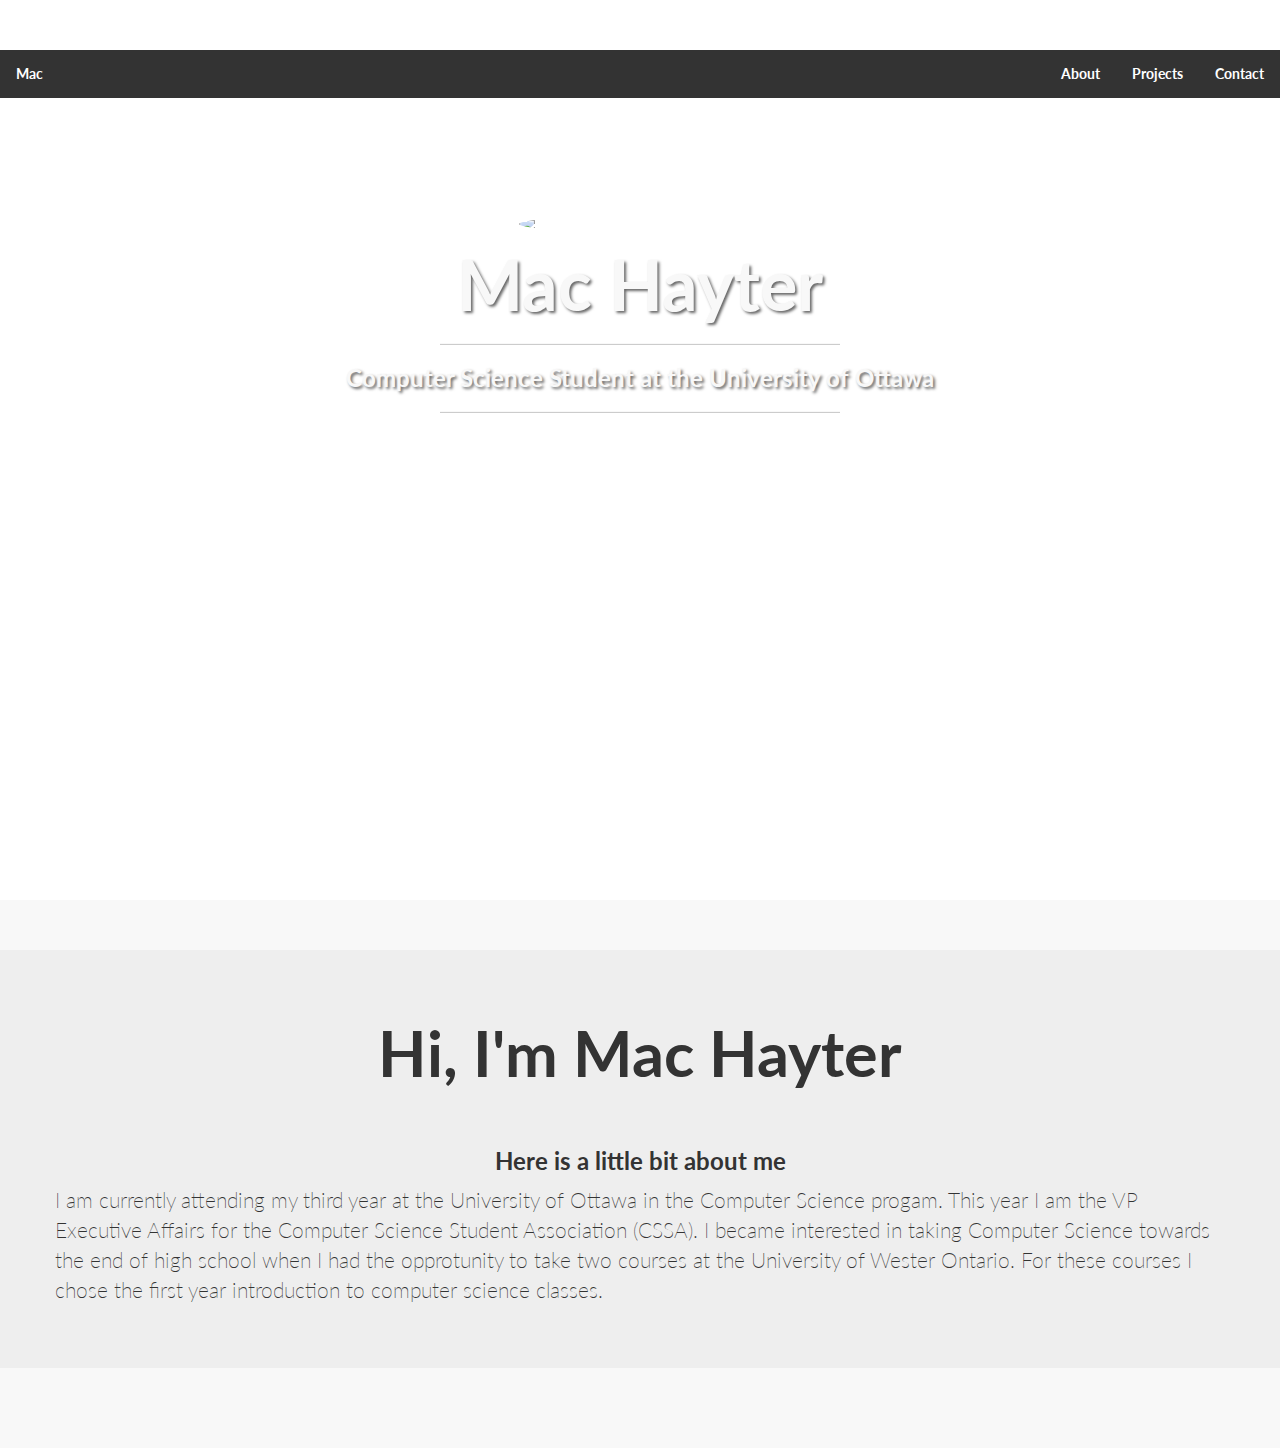
==== index.html @ 63063d5e "Add files via upload" ====
<!DOCTYPE html>
<html>
  <head>
    <meta charset="utf-8">
    <meta name="viewport" content="width=device-width, initial-scale=1, shrink-to-fit=no">
    <title>Mac Hayter</title>
    <!-- Bootstrap core CSS -->
    <!-- Latest compiled and minified CSS -->
    <link rel="stylesheet" href="https://maxcdn.bootstrapcdn.com/bootstrap/3.3.7/css/bootstrap.min.css" integrity="sha384-BVYiiSIFeK1dGmJRAkycuHAHRg32OmUcww7on3RYdg4Va+PmSTsz/K68vbdEjh4u" crossorigin="anonymous">
    <!-- Custom fonts for this template -->
<link rel="stylesheet" href="css/font-awesome.min.css">
    <link href="https://fonts.googleapis.com/css?family=Lato:300,400,700,300italic,400italic,700italic" rel="stylesheet" type="text/css">
    <!-- Custom styles for this template -->
    <link href="css/styles.css" rel="stylesheet">
  </head>
  <body>
    <!-- Navigation -->

      <!-- Landing -->

      <header class="intro-header landing-bg">
        <nav class="topnav fixed-top">
          <li class="right"><a href="#contact">Contact</a></li>
          <li class="right"><a href="#projects">Projects</a></li>
          <li class="right"><a href="#about">About</a></li>
          <li><namelogo href="#contact">Mac</namelogo></li>
        </nav>
        <div class="container">
          <img class="intro-image" src="https://media.licdn.com/mpr/mpr/shrinknp_400_400/AAEAAQAAAAAAAAzwAAAAJDQ0YmIzMDVjLTUzOWItNGZiZC05MTNmLTA4OWI3Yzc2MmM3Mw.jpg">

          <div class="intro-message">

            <h1>Mac Hayter</h1>
            <hr class="intro-divider">
            <h3>Computer Science Student at the University of Ottawa</h3>
            <hr class="intro-divider">
          </div>
        </div>
      </header>

      <!-- About -->
      <section class="content-section-a">

        <div class="row vertical-align">


          <div class="jumbotron projects">

            <div class="container">

              <row>
                <h1 class="header-text" align="center"> Hi, I'm Mac Hayter </h1>
                <hr class="sectionLine">
              </row>


              <div class="row vertical-align">
                <div class="col-5 projectImg offset-1">
                  <a class="img rounded center-block" href="drone.html">
                  </a>
                </div>

                <div class="col-5 projectImg">
                  <h3 align="center"> Here is a little bit about me </h3>
                  <p> I am currently attending my third year at the University of Ottawa in the Computer Science progam. This year I am the VP Executive Affairs for the Computer Science Student Association (CSSA). I became interested in taking Computer Science towards the end of high school when I had the opprotunity to take two courses at the University of Wester Ontario. For these courses I chose the first year introduction to computer science classes. </p>
                </div>

              </div>






              </div>

            </div>

          </div>

      </div>
      </section>


  </body>
</html>
---- css/styles.css ----
/*!
 * Start Bootstrap - Landing Page (http://startbootstrap.com/template-overviews/landing-page)
 * Copyright 2013-2017 Start Bootstrap
 * Licensed under MIT (https://github.com/BlackrockDigital/startbootstrap-landing-page/blob/master/LICENSE)
 */

body, html, header {
  width: 100%;
  height: 100%;
  margin: 0;
}

body, h1, h2, h3, h4, h5, h6 {
  font-family: "Lato", "Helvetica Neue", Helvetica, Arial, sans-serif;
  font-weight: 700;
}

.landing-bg{
  background: url(https://scontent.fybz2-2.fna.fbcdn.net/v/t31.0-8/17015692_1400656109986192_6831322804365413260_o.jpg?oh=3efccde87845ef1793ee433452b8ef4a&oe=59ECAED7) no-repeat center center;
  background-size: cover;
}
.intro-image{
  display: block;
  width: 250px;
  height: auto;
  border-radius: 100%;
  margin: auto;
  margin-top: 10%;
  margin-bottom: 10px;
  background-color: white;
  padding: 4px;
}
.intro-header {
  padding-top: 50px;
  padding-bottom: 50px;
  text-align: center;
  color: #f8f8f8;
}

.intro-message {
  position: relative;
}

.intro-message>h1 {
  margin: 0;
  text-shadow: 2px 2px 3px rgba(0, 0, 0, 0.6);
  font-size: 5em;
}

.intro-divider {
  width: 400px;
  border-top: 1px solid #f8f8f8;
  border-bottom: 1px solid rgba(0, 0, 0, 0.2);
}

.intro-message>h3 {
  text-shadow: 2px 2px 3px rgba(0, 0, 0, 0.6);
}

.intro-social-buttons i {
  font-size: 80%;
}

@media(max-width:767px) {
  .intro-message {
    padding-bottom: 15%;
  }
  .intro-message>h1 {
    font-size: 3em;
  }
  ul.intro-social-buttons>li {
    display: block;
    margin-bottom: 20px;
    padding: 0;
  }
  ul.intro-social-buttons>li:last-child {
    margin-bottom: 0;
  }
  .intro-divider {
    width: 100%;
  }
}

.network-name {
  text-transform: uppercase;
  font-size: 14px;
  font-weight: 400;
  letter-spacing: 2px;
}

.content-section-a {
  padding: 50px 0;
  background-color: #f8f8f8;
}

.content-section-b {
  padding: 50px 0;
  border-top: 1px solid #e7e7e7;
  border-bottom: 1px solid #e7e7e7;
}

.section-heading {
  margin-bottom: 30px;

}

.section-heading-spacer {
  float: left;
  width: 200px;
  border-top: 3px solid #e7e7e7;
}

.banner {
  padding: 100px 0;
  color: #f8f8f8;
  background: url(../img/banner-bg.jpg) no-repeat center center;
  background-size: cover;
}

.banner h2 {
  margin: 0;
  text-shadow: 2px 2px 3px rgba(0, 0, 0, 0.6);
  font-size: 3em;
}

.banner ul {
  margin-bottom: 0;
}

.banner-social-buttons {
  float: right;
  margin-top: 0;
}

@media(max-width:1199px) {
  ul.banner-social-buttons {
    float: left;
    margin-top: 15px;
  }
}

@media(max-width:767px) {
  .banner h2 {
    margin: 0;
    text-shadow: 2px 2px 3px rgba(0, 0, 0, 0.6);
    font-size: 3em;
  }
  ul.banner-social-buttons>li {
    display: block;
    margin-bottom: 20px;
    padding: 0;
  }
  ul.banner-social-buttons>li:last-child {
    margin-bottom: 0;
  }
}

footer {
  padding: 50px 0;
  background-color: #f8f8f8;
}
.topnav {
    list-style-type: none;
    margin: 0;
    padding: 0;
    overflow: hidden;
  //  background-color: transparent;
    background-color: #333;

}

.topnav li {float: left;}

.topnav li namelogo{
    display: block;
    color: white;
    text-align: center;
    padding: 14px 16px;
    text-decoration: none;
}

.topnav li a {
    display: block;
    color: white;
    text-align: center;
    padding: 14px 16px;
    text-decoration: none;
}

.topnav li a:hover:not(.active) {background-color: #111;}

.topnav li a.active {background-color: #4CAF50;}

.topnav li.right {float: right;}

@media screen and (max-width: 600px){
  .topnav li.right,
  .topnav li {float: none;}
}
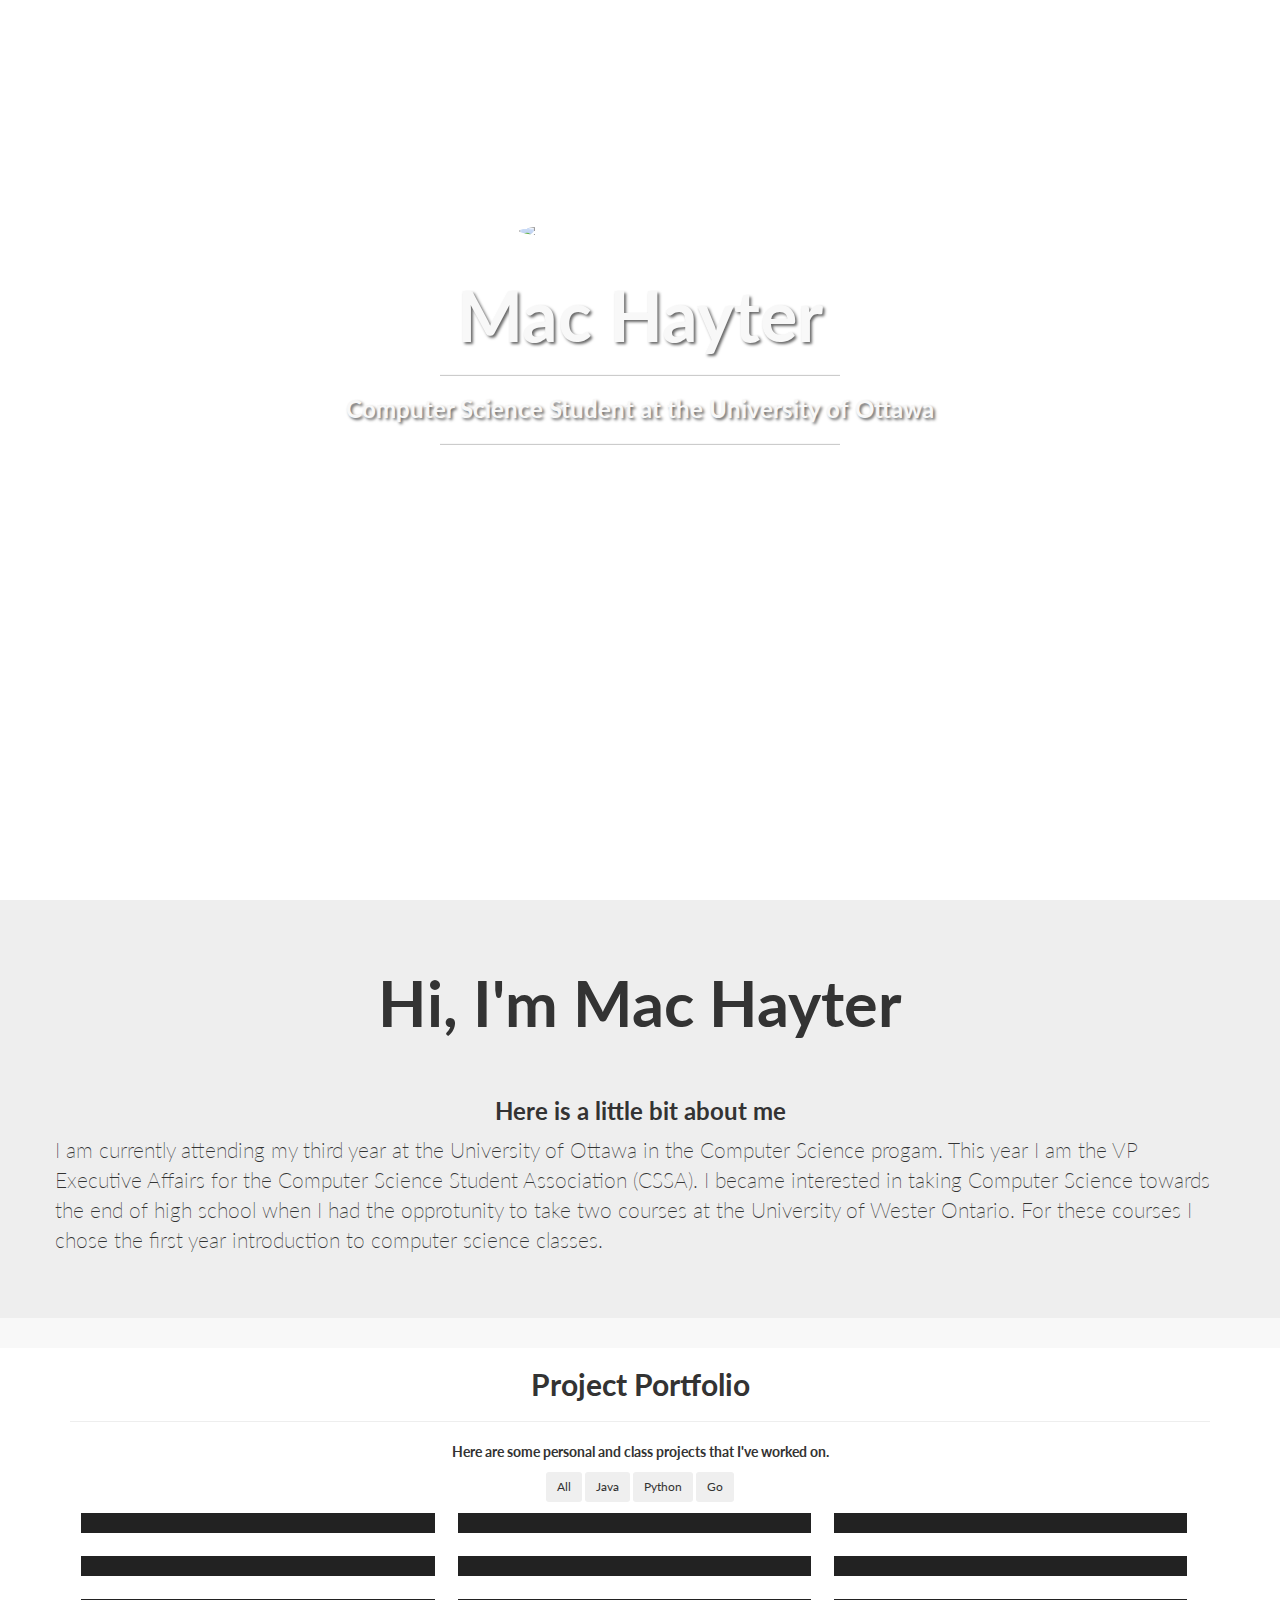
==== commit 6ad75403: "Project Sectoin Added" ====
--- a/index.html
+++ b/index.html
@@ -66,12 +66,6 @@
                 </div>
 
               </div>
-
-
-
-
-
-
               </div>
 
             </div>
@@ -81,6 +75,142 @@
       </div>
       </section>
 
+      <!-- Portfolio Section -->
+ <section class="page-section">
+     <div class="container text-center wow fadeIn">
+         <h2>Project Portfolio</h2>
+         <hr class="colored">
+         <p>Here are some personal and class projects that I've worked on.</p>
+         
+         <div class="controls mt-3">
+             <button type="button" class="control btn btn-secondary btn-sm mx-2 mb-4" data-filter="all">All</button>
+             <button type="button" class="control btn btn-secondary btn-sm mx-2 mb-4" data-filter=".identity">Java</button>
+             <button type="button" class="control btn btn-secondary btn-sm mx-2 mb-4" data-filter=".graphic">Python</button>
+             <button type="button" class="control btn btn-secondary btn-sm mx-2 mb-4" data-filter=".web">Go</button>
+         </div>
+         <div class="portfolio-grid clearfix" id="portfolioList">
+             <!-- Grid Item 1 -->
+             <div class="mix identity" href="img/agency/portfolio/grid/grid-1.jpg" title="Client Name">
+                 <div class="portfolio-wrapper">
+                     <img src="https://encrypted-tbn0.gstatic.com/images?q=tbn:ANd9GcQutjzWsbWACK0o5lXwH0r4MZqjYezM1L_h5tEMfLKCiI1SjzOpWhl7ercX1g" alt="">
+                     <div class="caption">
+                         <div class="caption-text">
+                           <a class="text-title">Project Name</a>
+                           <span class="text-category">Quick txt</span>
+                         </div>
+                         <div class="caption-bg"></div>
+                     </div>
+                 </div>
+             </div>
+             <!-- Grid Item 2 -->
+             <div class="mix web" href="img/agency/portfolio/grid/grid-2.jpg" title="Client Name">
+                 <div class="portfolio-wrapper">
+                     <img src="https://encrypted-tbn0.gstatic.com/images?q=tbn:ANd9GcQutjzWsbWACK0o5lXwH0r4MZqjYezM1L_h5tEMfLKCiI1SjzOpWhl7ercX1g" alt="">
+                     <div class="caption">
+                         <div class="caption-text">
+                           <a class="text-title">Project Name</a>
+                           <span class="text-category">Quick txt</span>
+                         </div>
+                         <div class="caption-bg"></div>
+                     </div>
+                 </div>
+             </div>
+             <!-- Grid Item 3 -->
+             <div class="mix web" href="img/agency/portfolio/grid/grid-3.jpg" title="Client Name">
+                 <div class="portfolio-wrapper">
+                     <img src="https://encrypted-tbn0.gstatic.com/images?q=tbn:ANd9GcQutjzWsbWACK0o5lXwH0r4MZqjYezM1L_h5tEMfLKCiI1SjzOpWhl7ercX1g" alt="">
+                     <div class="caption">
+                         <div class="caption-text">
+                           <a class="text-title">Project Name</a>
+                           <span class="text-category">Quick txt</span>
+                         </div>
+                         <div class="caption-bg"></div>
+                     </div>
+                 </div>
+             </div>
+             <!-- Grid Item 4 -->
+             <div class="mix identity" href="img/agency/portfolio/grid/grid-4.jpg" title="Client Name">
+                 <div class="portfolio-wrapper">
+                   <img src="https://encrypted-tbn0.gstatic.com/images?q=tbn:ANd9GcQutjzWsbWACK0o5lXwH0r4MZqjYezM1L_h5tEMfLKCiI1SjzOpWhl7ercX1g" alt="">
+                     <div class="caption">
+                         <div class="caption-text">
+                           <a class="text-title">Project Name</a>
+                           <span class="text-category">Quick txt</span>
+                         </div>
+                         <div class="caption-bg"></div>
+                     </div>
+                 </div>
+             </div>
+             <!-- Grid Item 5 -->
+             <div class="mix web" href="img/agency/portfolio/grid/grid-5.jpg" title="Client Name">
+                 <div class="portfolio-wrapper">
+                   <img src="https://encrypted-tbn0.gstatic.com/images?q=tbn:ANd9GcQutjzWsbWACK0o5lXwH0r4MZqjYezM1L_h5tEMfLKCiI1SjzOpWhl7ercX1g" alt="">
+                     <div class="caption">
+                         <div class="caption-text">
+                           <a class="text-title">Project Name</a>
+                           <span class="text-category">Quick txt</span>
+                         </div>
+                         <div class="caption-bg"></div>
+                     </div>
+                 </div>
+             </div>
+             <!-- Grid Item 6 -->
+             <div class="mix graphic" href="img/agency/portfolio/grid/grid-6.jpg" title="Client Name">
+                 <div class="portfolio-wrapper">
+                   <img src="https://encrypted-tbn0.gstatic.com/images?q=tbn:ANd9GcQutjzWsbWACK0o5lXwH0r4MZqjYezM1L_h5tEMfLKCiI1SjzOpWhl7ercX1g" alt="">
+                     <div class="caption">
+                         <div class="caption-text">
+                           <a class="text-title">Project Name</a>
+                           <span class="text-category">Quick txt</span>
+                         </div>
+                         <div class="caption-bg"></div>
+                     </div>
+                 </div>
+             </div>
+             <!-- Grid Item 7 -->
+             <div class="mix graphic" href="img/agency/portfolio/grid/grid-7.jpg" title="Client Name">
+                 <div class="portfolio-wrapper">
+                   <img src="https://encrypted-tbn0.gstatic.com/images?q=tbn:ANd9GcQutjzWsbWACK0o5lXwH0r4MZqjYezM1L_h5tEMfLKCiI1SjzOpWhl7ercX1g" alt="">
+                     <div class="caption">
+                         <div class="caption-text">
+                           <a class="text-title">Project Name</a>
+                           <span class="text-category">Quick txt</span>
+                         </div>
+                         <div class="caption-bg"></div>
+                     </div>
+                 </div>
+             </div>
+             <!-- Grid Item 8 -->
+             <div class="mix web" href="img/agency/portfolio/grid/grid-8.jpg" title="Client Name">
+                 <div class="portfolio-wrapper">
+                   <img src="https://encrypted-tbn0.gstatic.com/images?q=tbn:ANd9GcQutjzWsbWACK0o5lXwH0r4MZqjYezM1L_h5tEMfLKCiI1SjzOpWhl7ercX1g" alt="">
+                     <div class="caption">
+                         <div class="caption-text">
+                           <a class="text-title">Project Name</a>
+                           <span class="text-category">Quick txt</span>
+                         </div>
+                         <div class="caption-bg"></div>
+                     </div>
+                 </div>
+             </div>
+             <!-- Grid Item 9 -->
+             <div class="mix identity" href="img/agency/portfolio/grid/grid-9.jpg" title="Client Name">
+                 <div class="portfolio-wrapper">
+                   <img src="https://encrypted-tbn0.gstatic.com/images?q=tbn:ANd9GcQutjzWsbWACK0o5lXwH0r4MZqjYezM1L_h5tEMfLKCiI1SjzOpWhl7ercX1g" alt="">
+                     <div class="caption">
+                         <div class="caption-text">
+                             <a class="text-title">Project Name</a>
+                             <span class="text-category">Quick txt</span>
+                         </div>
+                         <div class="caption-bg"></div>
+                     </div>
+                 </div>
+             </div>
+         </div>
+     </div>
+ </section>
+
+
 
   </body>
 </html>
--- a/css/styles.css
+++ b/css/styles.css
@@ -25,14 +25,12 @@
   height: auto;
   border-radius: 100%;
   margin: auto;
-  margin-top: 10%;
-  margin-bottom: 10px;
+  margin-top: 15%;
+  margin-bottom: 3%;
   background-color: white;
   padding: 4px;
 }
 .intro-header {
-  padding-top: 50px;
-  padding-bottom: 50px;
   text-align: center;
   color: #f8f8f8;
 }
@@ -89,7 +87,6 @@
 }
 
 .content-section-a {
-  padding: 50px 0;
   background-color: #f8f8f8;
 }
 
@@ -164,8 +161,8 @@
     margin: 0;
     padding: 0;
     overflow: hidden;
-  //  background-color: transparent;
-    background-color: #333;
+    background-color: transparent;
+    /*position: fixed;*/
 
 }
 
@@ -197,3 +194,57 @@
   .topnav li.right,
   .topnav li {float: none;}
 }
+
+.portfolio-grid .mix {
+  float: left;
+  overflow: hidden;
+  width: 48%;
+  margin: 1%; }
+  .portfolio-grid .mix .portfolio-wrapper {
+    position: relative !important;
+    overflow: hidden;
+    cursor: pointer;
+    background: #222; }
+    .portfolio-grid .mix .portfolio-wrapper img {
+      position: relative;
+      max-width: 100%;
+      -webkit-filter: grayscale(0);
+      filter: grayscale(0);
+      -webkit-transition: all .5s;
+      -moz-transition: all .5s;
+      transition: all .5s; }
+      .portfolio-grid .mix .portfolio-wrapper img:hover {
+        -webkit-filter: grayscale(1);
+        filter: grayscale(1); }
+    .portfolio-grid .mix .portfolio-wrapper .caption {
+      position: absolute;
+      bottom: -75px;
+      width: 100%;
+      height: 75px;
+      -webkit-transition: all .5s;
+      -moz-transition: all .5s;
+      transition: all .5s; }
+      .portfolio-grid .mix .portfolio-wrapper .caption .caption-bg {
+        position: absolute;
+        top: 0;
+        left: 0;
+        width: 100%;
+        height: 100%;
+        background: #41C4AB; }
+      .portfolio-grid .mix .portfolio-wrapper .caption .caption-text {
+        position: relative;
+        z-index: 500;
+        padding: 15px 8px;
+        color: white; }
+        .portfolio-grid .mix .portfolio-wrapper .caption .caption-text a.text-title {
+          color: white; }
+        .portfolio-grid .mix .portfolio-wrapper .caption .caption-text .text-category {
+          font-size: 12px;
+          display: block; }
+  .portfolio-grid .mix:hover .portfolio-wrapper .caption {
+    bottom: 0; }
+
+@media (min-width: 768px) {
+  .portfolio-grid .mix {
+    width: 31%;
+    margin: 1%; } }
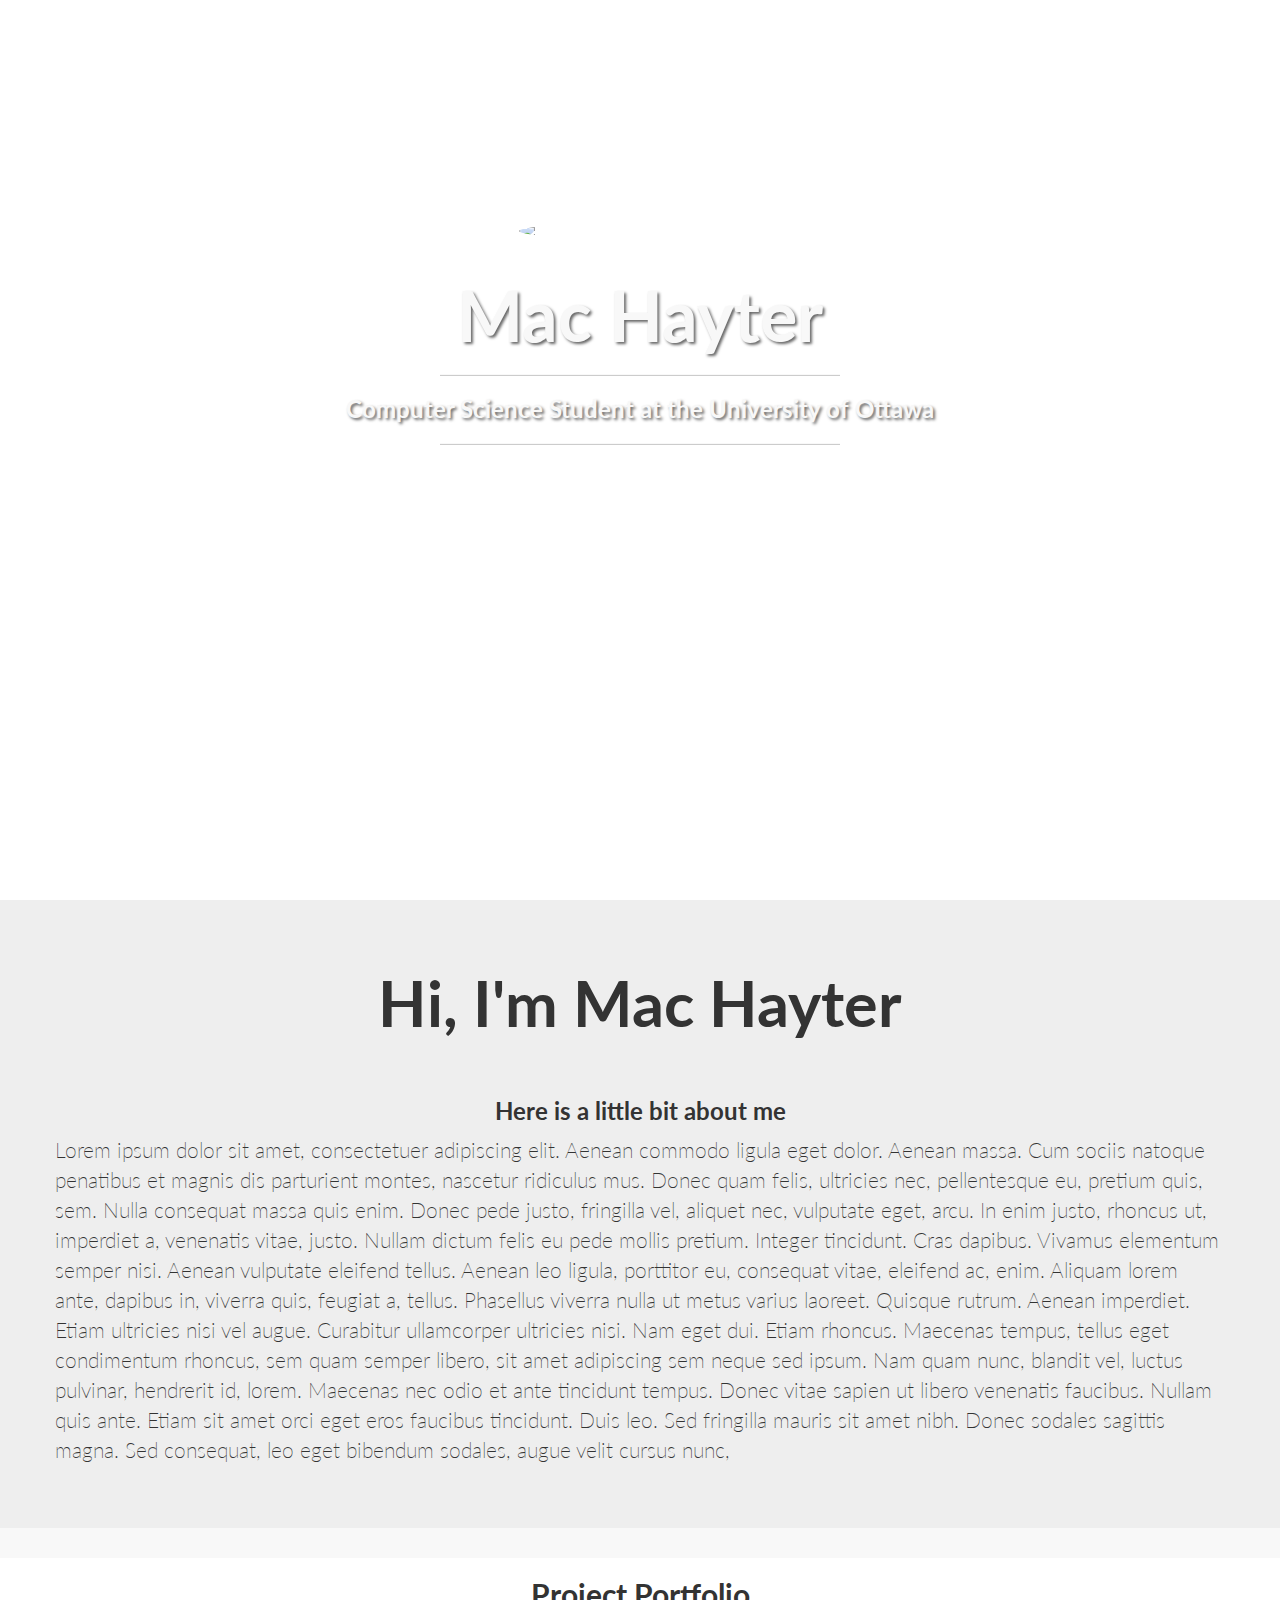
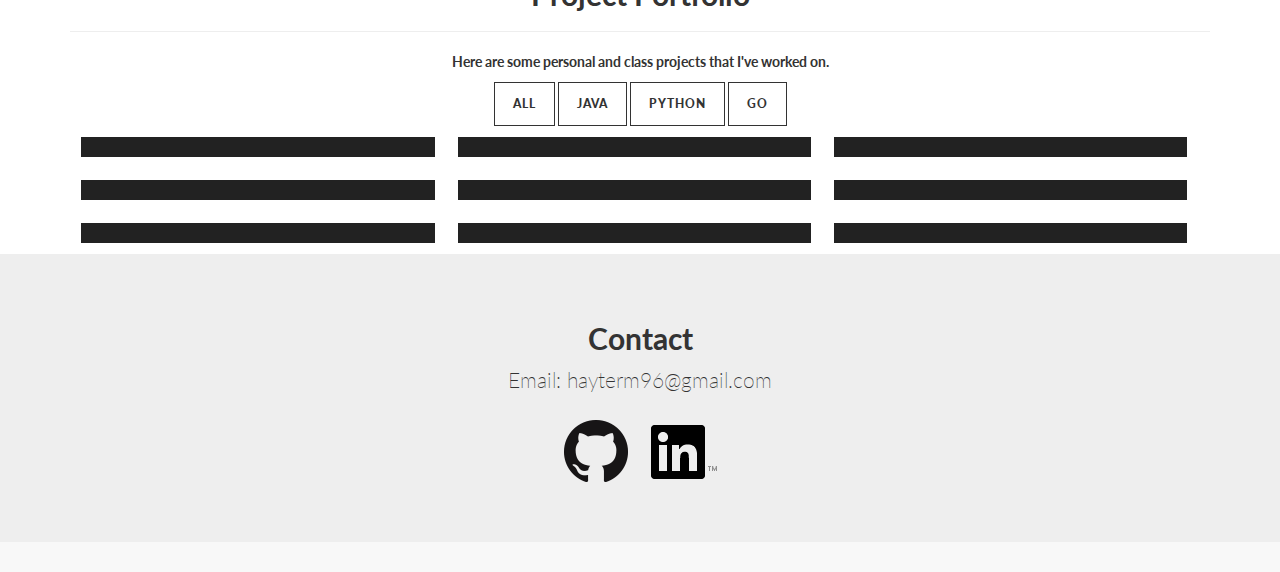
==== commit fb154323: "Add files via upload" ====
--- a/index.html
+++ b/index.html
@@ -40,38 +40,27 @@
 
       <!-- About -->
       <section class="content-section-a">
-
         <div class="row vertical-align">
-
-
           <div class="jumbotron projects">
-
             <div class="container">
-
               <row>
                 <h1 class="header-text" align="center"> Hi, I'm Mac Hayter </h1>
                 <hr class="sectionLine">
               </row>
-
-
               <div class="row vertical-align">
                 <div class="col-5 projectImg offset-1">
                   <a class="img rounded center-block" href="drone.html">
                   </a>
                 </div>
-
                 <div class="col-5 projectImg">
                   <h3 align="center"> Here is a little bit about me </h3>
-                  <p> I am currently attending my third year at the University of Ottawa in the Computer Science progam. This year I am the VP Executive Affairs for the Computer Science Student Association (CSSA). I became interested in taking Computer Science towards the end of high school when I had the opprotunity to take two courses at the University of Wester Ontario. For these courses I chose the first year introduction to computer science classes. </p>
+                  <p>Lorem ipsum dolor sit amet, consectetuer adipiscing elit. Aenean commodo ligula eget dolor. Aenean massa. Cum sociis natoque penatibus et magnis dis parturient montes, nascetur ridiculus mus. Donec quam felis, ultricies nec, pellentesque eu, pretium quis, sem. Nulla consequat massa quis enim. Donec pede justo, fringilla vel, aliquet nec, vulputate eget, arcu. In enim justo, rhoncus ut, imperdiet a, venenatis vitae, justo. Nullam dictum felis eu pede mollis pretium. Integer tincidunt. Cras dapibus. Vivamus elementum semper nisi. Aenean vulputate eleifend tellus. Aenean leo ligula, porttitor eu, consequat vitae, eleifend ac, enim. Aliquam lorem ante, dapibus in, viverra quis, feugiat a, tellus. Phasellus viverra nulla ut metus varius laoreet. Quisque rutrum. Aenean imperdiet. Etiam ultricies nisi vel augue. Curabitur ullamcorper ultricies nisi. Nam eget dui. Etiam rhoncus. Maecenas tempus, tellus eget condimentum rhoncus, sem quam semper libero, sit amet adipiscing sem neque sed ipsum. Nam quam nunc, blandit vel, luctus pulvinar, hendrerit id, lorem. Maecenas nec odio et ante tincidunt tempus. Donec vitae sapien ut libero venenatis faucibus. Nullam quis ante. Etiam sit amet orci eget eros faucibus tincidunt. Duis leo. Sed fringilla mauris sit amet nibh. Donec sodales sagittis magna. Sed consequat, leo eget bibendum sodales, augue velit cursus nunc, 
+                   </p>
                 </div>
-
               </div>
               </div>
-
             </div>
-
           </div>
-
       </div>
       </section>
 
@@ -81,7 +70,7 @@
          <h2>Project Portfolio</h2>
          <hr class="colored">
          <p>Here are some personal and class projects that I've worked on.</p>
-         
+
          <div class="controls mt-3">
              <button type="button" class="control btn btn-secondary btn-sm mx-2 mb-4" data-filter="all">All</button>
              <button type="button" class="control btn btn-secondary btn-sm mx-2 mb-4" data-filter=".identity">Java</button>
@@ -90,7 +79,7 @@
          </div>
          <div class="portfolio-grid clearfix" id="portfolioList">
              <!-- Grid Item 1 -->
-             <div class="mix identity" href="img/agency/portfolio/grid/grid-1.jpg" title="Client Name">
+             <div class="mix identity" href="img/agency/portfolio/grid/grid-1.jpg" title="Project Name">
                  <div class="portfolio-wrapper">
                      <img src="https://encrypted-tbn0.gstatic.com/images?q=tbn:ANd9GcQutjzWsbWACK0o5lXwH0r4MZqjYezM1L_h5tEMfLKCiI1SjzOpWhl7ercX1g" alt="">
                      <div class="caption">
@@ -103,7 +92,7 @@
                  </div>
              </div>
              <!-- Grid Item 2 -->
-             <div class="mix web" href="img/agency/portfolio/grid/grid-2.jpg" title="Client Name">
+             <div class="mix web" href="img/agency/portfolio/grid/grid-2.jpg" title="Project Name">
                  <div class="portfolio-wrapper">
                      <img src="https://encrypted-tbn0.gstatic.com/images?q=tbn:ANd9GcQutjzWsbWACK0o5lXwH0r4MZqjYezM1L_h5tEMfLKCiI1SjzOpWhl7ercX1g" alt="">
                      <div class="caption">
@@ -116,7 +105,7 @@
                  </div>
              </div>
              <!-- Grid Item 3 -->
-             <div class="mix web" href="img/agency/portfolio/grid/grid-3.jpg" title="Client Name">
+             <div class="mix web" href="img/agency/portfolio/grid/grid-3.jpg" title="Project Name">
                  <div class="portfolio-wrapper">
                      <img src="https://encrypted-tbn0.gstatic.com/images?q=tbn:ANd9GcQutjzWsbWACK0o5lXwH0r4MZqjYezM1L_h5tEMfLKCiI1SjzOpWhl7ercX1g" alt="">
                      <div class="caption">
@@ -129,7 +118,7 @@
                  </div>
              </div>
              <!-- Grid Item 4 -->
-             <div class="mix identity" href="img/agency/portfolio/grid/grid-4.jpg" title="Client Name">
+             <div class="mix identity" href="img/agency/portfolio/grid/grid-4.jpg" title="Project Name">
                  <div class="portfolio-wrapper">
                    <img src="https://encrypted-tbn0.gstatic.com/images?q=tbn:ANd9GcQutjzWsbWACK0o5lXwH0r4MZqjYezM1L_h5tEMfLKCiI1SjzOpWhl7ercX1g" alt="">
                      <div class="caption">
@@ -142,7 +131,7 @@
                  </div>
              </div>
              <!-- Grid Item 5 -->
-             <div class="mix web" href="img/agency/portfolio/grid/grid-5.jpg" title="Client Name">
+             <div class="mix web" href="img/agency/portfolio/grid/grid-5.jpg" title="Project Name">
                  <div class="portfolio-wrapper">
                    <img src="https://encrypted-tbn0.gstatic.com/images?q=tbn:ANd9GcQutjzWsbWACK0o5lXwH0r4MZqjYezM1L_h5tEMfLKCiI1SjzOpWhl7ercX1g" alt="">
                      <div class="caption">
@@ -155,7 +144,7 @@
                  </div>
              </div>
              <!-- Grid Item 6 -->
-             <div class="mix graphic" href="img/agency/portfolio/grid/grid-6.jpg" title="Client Name">
+             <div class="mix graphic" href="img/agency/portfolio/grid/grid-6.jpg" title="Project Name">
                  <div class="portfolio-wrapper">
                    <img src="https://encrypted-tbn0.gstatic.com/images?q=tbn:ANd9GcQutjzWsbWACK0o5lXwH0r4MZqjYezM1L_h5tEMfLKCiI1SjzOpWhl7ercX1g" alt="">
                      <div class="caption">
@@ -168,7 +157,7 @@
                  </div>
              </div>
              <!-- Grid Item 7 -->
-             <div class="mix graphic" href="img/agency/portfolio/grid/grid-7.jpg" title="Client Name">
+             <div class="mix graphic" href="img/agency/portfolio/grid/grid-7.jpg" title="Project Name">
                  <div class="portfolio-wrapper">
                    <img src="https://encrypted-tbn0.gstatic.com/images?q=tbn:ANd9GcQutjzWsbWACK0o5lXwH0r4MZqjYezM1L_h5tEMfLKCiI1SjzOpWhl7ercX1g" alt="">
                      <div class="caption">
@@ -181,7 +170,7 @@
                  </div>
              </div>
              <!-- Grid Item 8 -->
-             <div class="mix web" href="img/agency/portfolio/grid/grid-8.jpg" title="Client Name">
+             <div class="mix web" href="img/agency/portfolio/grid/grid-8.jpg" title="Project Name">
                  <div class="portfolio-wrapper">
                    <img src="https://encrypted-tbn0.gstatic.com/images?q=tbn:ANd9GcQutjzWsbWACK0o5lXwH0r4MZqjYezM1L_h5tEMfLKCiI1SjzOpWhl7ercX1g" alt="">
                      <div class="caption">
@@ -194,7 +183,7 @@
                  </div>
              </div>
              <!-- Grid Item 9 -->
-             <div class="mix identity" href="img/agency/portfolio/grid/grid-9.jpg" title="Client Name">
+             <div class="mix identity" href="img/agency/portfolio/grid/grid-9.jpg" title="Project Name">
                  <div class="portfolio-wrapper">
                    <img src="https://encrypted-tbn0.gstatic.com/images?q=tbn:ANd9GcQutjzWsbWACK0o5lXwH0r4MZqjYezM1L_h5tEMfLKCiI1SjzOpWhl7ercX1g" alt="">
                      <div class="caption">
@@ -211,6 +200,27 @@
  </section>
 
 
+       <!-- Contact -->
+       <section class="content-section-a">
+         <div class="row vertical-align">
+           <div class="jumbotron projects">
+             <div class="container">
+               <row>
+                 <h2 class="header-text" align="center"> Contact </h2>
+               </row>
+               <p class="header-text" align="center"> Email: hayterm96@gmail.com </p>
+               <div class="row vertical-align">
+                 <div  align="center">
+                   <img class="social-logo" src="images\GitHub-Mark\PNG\GitHub-Mark-64px.png" alt="github">
+                   <img class="social-logo" src="images\LinkedIn [in] for Screen\Black\In-Black-54px-TM.png" alt="linkedin">
+                 </div>
+                </div>
+               </div>
+              </div>
+             </div>
+           </div>
+       </div>
+       </section>
 
   </body>
 </html>
--- a/css/styles.css
+++ b/css/styles.css
@@ -248,3 +248,49 @@
   .portfolio-grid .mix {
     width: 31%;
     margin: 1%; } }
+
+    .btn {
+      font-weight: 900;
+      padding: 12px 18px;
+      letter-spacing: 1px;
+      text-transform: uppercase;
+      border-radius: 0; }
+
+    .btn-primary {
+      border: 1px solid white;
+      background-color: transparent; }
+      .btn-primary:hover, .btn-primary:focus {
+        color: #333;
+        border-color: white;
+        background-color: white; }
+
+    .btn-secondary {
+      border: 1px solid #333;
+      background-color: transparent; }
+      .btn-secondary:hover, .btn-secondary:focus {
+        color: white;
+        border-color: #333;
+        background-color: #333; }
+
+    button:hover {
+      cursor: pointer; }
+
+    .btn-full-width {
+      font-size: 26px;
+      font-weight: 200;
+      padding: 50px 0;
+      letter-spacing: normal;
+      text-transform: none;
+      color: white;
+      border: 0;
+      border-radius: 0;
+      background-color: #333; }
+      .btn-full-width:hover {
+        color: white;
+        background-color: #333; }
+      .btn-full-width:focus {
+        color: white; }
+
+.social-logo {
+  padding: 10px;
+}
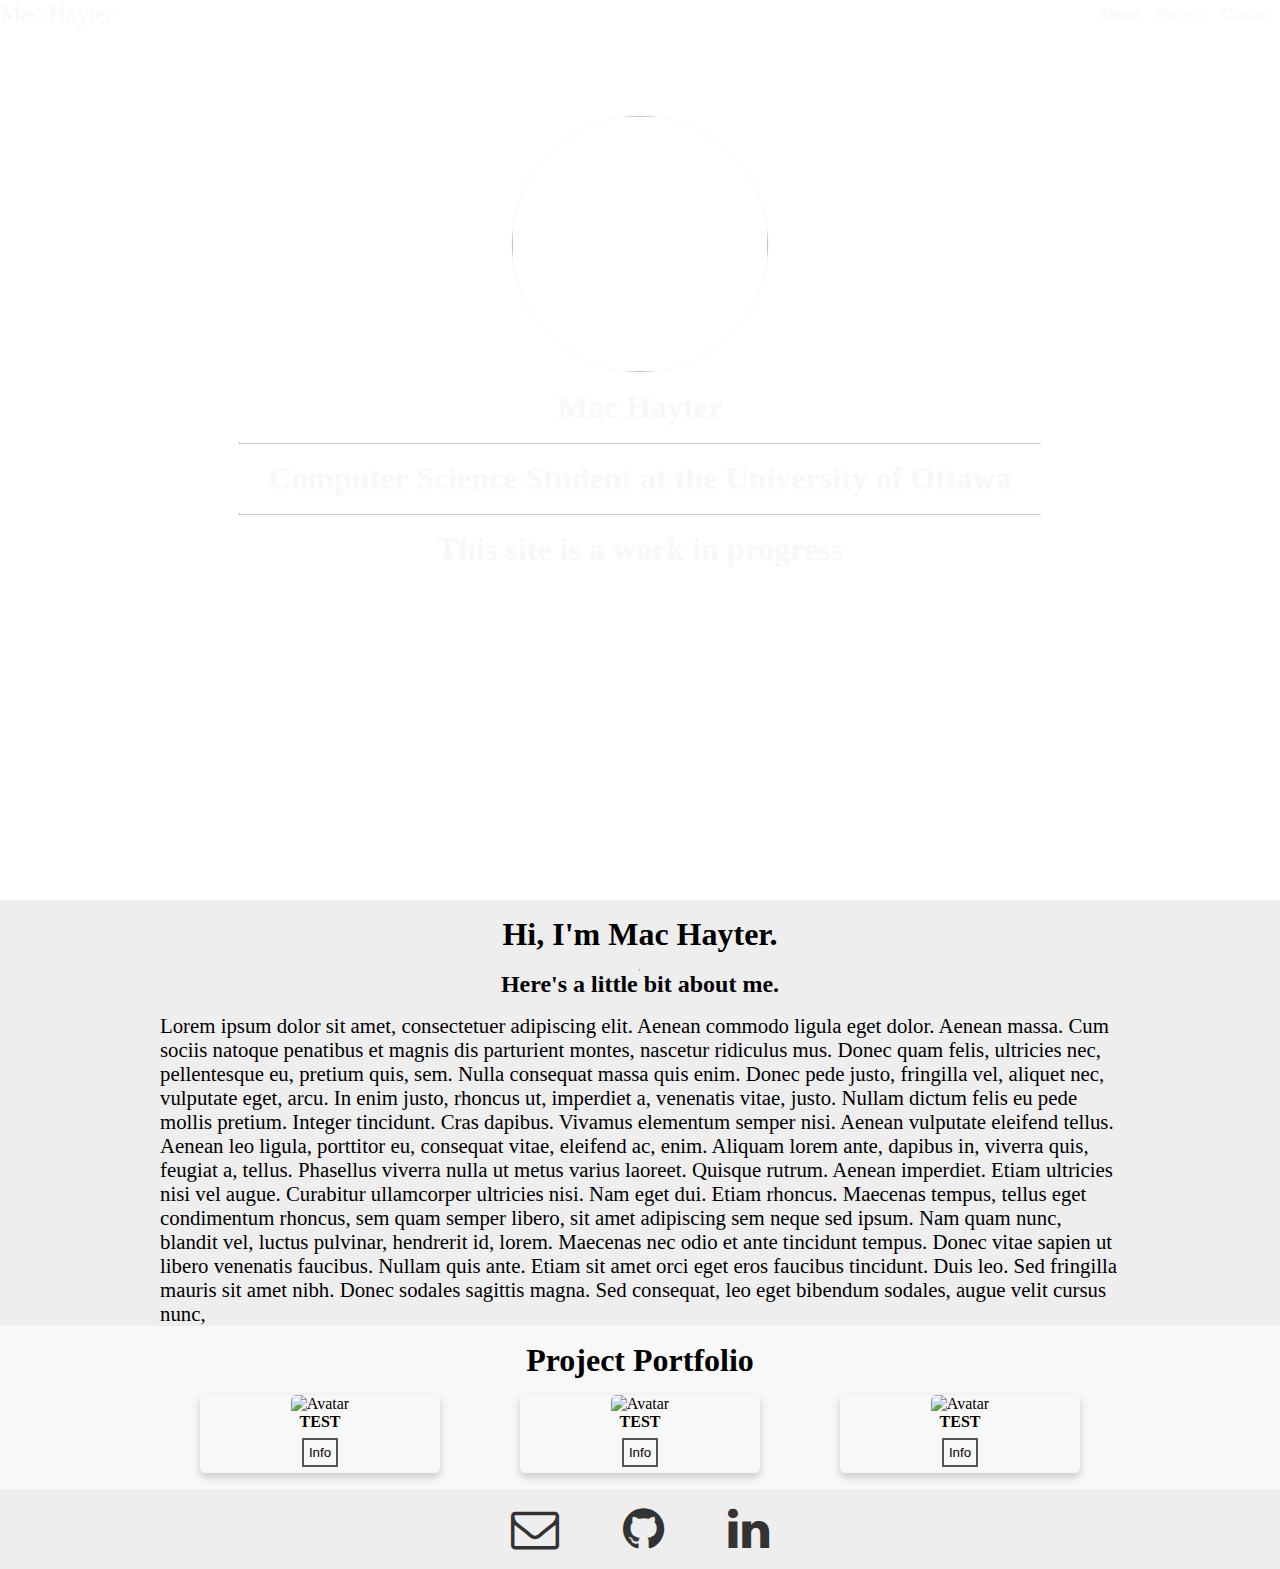
==== commit 580f2631: "Add files via upload" ====
--- a/index.html
+++ b/index.html
@@ -4,223 +4,70 @@
     <meta charset="utf-8">
     <meta name="viewport" content="width=device-width, initial-scale=1, shrink-to-fit=no">
     <title>Mac Hayter</title>
-    <!-- Bootstrap core CSS -->
-    <!-- Latest compiled and minified CSS -->
-    <link rel="stylesheet" href="https://maxcdn.bootstrapcdn.com/bootstrap/3.3.7/css/bootstrap.min.css" integrity="sha384-BVYiiSIFeK1dGmJRAkycuHAHRg32OmUcww7on3RYdg4Va+PmSTsz/K68vbdEjh4u" crossorigin="anonymous">
-    <!-- Custom fonts for this template -->
-<link rel="stylesheet" href="css/font-awesome.min.css">
+    <link rel="stylesheet" href="https://maxcdn.bootstrapcdn.com/font-awesome/4.7.0/css/font-awesome.min.css">
     <link href="https://fonts.googleapis.com/css?family=Lato:300,400,700,300italic,400italic,700italic" rel="stylesheet" type="text/css">
     <!-- Custom styles for this template -->
     <link href="css/styles.css" rel="stylesheet">
+    <script src="scripts.js" rel="text/javascript"></script>
   </head>
   <body>
-    <!-- Navigation -->
-
-      <!-- Landing -->
-
-      <header class="intro-header landing-bg">
-        <nav class="topnav fixed-top">
-          <li class="right"><a href="#contact">Contact</a></li>
-          <li class="right"><a href="#projects">Projects</a></li>
-          <li class="right"><a href="#about">About</a></li>
-          <li><namelogo href="#contact">Mac</namelogo></li>
+    <section class="section intro">
+      <div class="intro-container">
+        <nav class="navbar-fixed-top">
+          <a class="nav-brand">Mac Hayter</a>
+          <ul class="nav-links">
+            <li class="nav-link"><a href="">About</a></li>
+            <li class="nav-link"><a href="">Projects</a></li>
+            <li class="nav-link"><a href="">Contact</a></li>
+          </ul>
         </nav>
-        <div class="container">
-          <img class="intro-image" src="https://media.licdn.com/mpr/mpr/shrinknp_400_400/AAEAAQAAAAAAAAzwAAAAJDQ0YmIzMDVjLTUzOWItNGZiZC05MTNmLTA4OWI3Yzc2MmM3Mw.jpg">
-
-          <div class="intro-message">
-
-            <h1>Mac Hayter</h1>
-            <hr class="intro-divider">
-            <h3>Computer Science Student at the University of Ottawa</h3>
-            <hr class="intro-divider">
-          </div>
+        <img src="https://media.licdn.com/mpr/mpr/shrinknp_400_400/AAEAAQAAAAAAAAzwAAAAJDQ0YmIzMDVjLTUzOWItNGZiZC05MTNmLTA4OWI3Yzc2MmM3Mw.jpg" alt="" class="intro-avatar">
+        <h1 class="intro-name">Mac Hayter</h1>
+        <hr class="intro-divider">
+        <h3 class="intro-about">Computer Science Student at the University of Ottawa</h3>
+        <hr class="intro-divider">
+        <h3 class="intro-about">This site is a work in progress</h3>
+      </div>
+    </section>
+    <section class="section about">
+      <h1 class="about-intro">Hi, I'm Mac Hayter.</h1>
+      <hr class="about-divider">
+      <h3 class="about-intro-2">Here's a little bit about me.</h3>
+      <p class="about-text">Lorem ipsum dolor sit amet, consectetuer adipiscing elit. Aenean commodo ligula eget dolor. Aenean massa. Cum sociis natoque penatibus et magnis dis parturient montes, nascetur ridiculus mus. Donec quam felis, ultricies nec, pellentesque eu, pretium quis, sem. Nulla consequat massa quis enim. Donec pede justo, fringilla vel, aliquet nec, vulputate eget, arcu. In enim justo, rhoncus ut, imperdiet a, venenatis vitae, justo. Nullam dictum felis eu pede mollis pretium. Integer tincidunt. Cras dapibus. Vivamus elementum semper nisi. Aenean vulputate eleifend tellus. Aenean leo ligula, porttitor eu, consequat vitae, eleifend ac, enim. Aliquam lorem ante, dapibus in, viverra quis, feugiat a, tellus. Phasellus viverra nulla ut metus varius laoreet. Quisque rutrum. Aenean imperdiet. Etiam ultricies nisi vel augue. Curabitur ullamcorper ultricies nisi. Nam eget dui. Etiam rhoncus. Maecenas tempus, tellus eget condimentum rhoncus, sem quam semper libero, sit amet adipiscing sem neque sed ipsum. Nam quam nunc, blandit vel, luctus pulvinar, hendrerit id, lorem. Maecenas nec odio et ante tincidunt tempus. Donec vitae sapien ut libero venenatis faucibus. Nullam quis ante. Etiam sit amet orci eget eros faucibus tincidunt. Duis leo. Sed fringilla mauris sit amet nibh. Donec sodales sagittis magna. Sed consequat, leo eget bibendum sodales, augue velit cursus nunc,</p>
+    </section>
+    <section class="section portfolio">
+      <h1 class="portfolio-intro">Project Portfolio</h1>
+      <div class="portfolio-grid">
+        <div class="card">
+            <img src="https://encrypted-tbn0.gstatic.com/images?q=tbn:ANd9GcQutjzWsbWACK0o5lXwH0r4MZqjYezM1L_h5tEMfLKCiI1SjzOpWhl7ercX1g" alt="Avatar" style="width:100%">
+            <div class="container">
+              <h4><b>TEST</b></h4>
+              <button type="button" class="overlay-button" data-filter="all">Info</button>
+            </div>
         </div>
-      </header>
-
-      <!-- About -->
-      <section class="content-section-a">
-        <div class="row vertical-align">
-          <div class="jumbotron projects">
+        <div class="card">
+            <img src="https://encrypted-tbn0.gstatic.com/images?q=tbn:ANd9GcQutjzWsbWACK0o5lXwH0r4MZqjYezM1L_h5tEMfLKCiI1SjzOpWhl7ercX1g" alt="Avatar" style="width:100%">
             <div class="container">
-              <row>
-                <h1 class="header-text" align="center"> Hi, I'm Mac Hayter </h1>
-                <hr class="sectionLine">
-              </row>
-              <div class="row vertical-align">
-                <div class="col-5 projectImg offset-1">
-                  <a class="img rounded center-block" href="drone.html">
-                  </a>
-                </div>
-                <div class="col-5 projectImg">
-                  <h3 align="center"> Here is a little bit about me </h3>
-                  <p>Lorem ipsum dolor sit amet, consectetuer adipiscing elit. Aenean commodo ligula eget dolor. Aenean massa. Cum sociis natoque penatibus et magnis dis parturient montes, nascetur ridiculus mus. Donec quam felis, ultricies nec, pellentesque eu, pretium quis, sem. Nulla consequat massa quis enim. Donec pede justo, fringilla vel, aliquet nec, vulputate eget, arcu. In enim justo, rhoncus ut, imperdiet a, venenatis vitae, justo. Nullam dictum felis eu pede mollis pretium. Integer tincidunt. Cras dapibus. Vivamus elementum semper nisi. Aenean vulputate eleifend tellus. Aenean leo ligula, porttitor eu, consequat vitae, eleifend ac, enim. Aliquam lorem ante, dapibus in, viverra quis, feugiat a, tellus. Phasellus viverra nulla ut metus varius laoreet. Quisque rutrum. Aenean imperdiet. Etiam ultricies nisi vel augue. Curabitur ullamcorper ultricies nisi. Nam eget dui. Etiam rhoncus. Maecenas tempus, tellus eget condimentum rhoncus, sem quam semper libero, sit amet adipiscing sem neque sed ipsum. Nam quam nunc, blandit vel, luctus pulvinar, hendrerit id, lorem. Maecenas nec odio et ante tincidunt tempus. Donec vitae sapien ut libero venenatis faucibus. Nullam quis ante. Etiam sit amet orci eget eros faucibus tincidunt. Duis leo. Sed fringilla mauris sit amet nibh. Donec sodales sagittis magna. Sed consequat, leo eget bibendum sodales, augue velit cursus nunc, 
-                   </p>
-                </div>
-              </div>
-              </div>
+              <h4><b>TEST</b></h4>
+              <button type="button" class="overlay-button" data-filter="all">Info</button>
             </div>
-          </div>
+        </div>
+        <div class="card">
+            <img src="https://encrypted-tbn0.gstatic.com/images?q=tbn:ANd9GcQutjzWsbWACK0o5lXwH0r4MZqjYezM1L_h5tEMfLKCiI1SjzOpWhl7ercX1g" alt="Avatar" style="width:100%">
+            <div class="container">
+              <h4><b>TEST</b></h4>
+              <button type="button" class="overlay-button" data-filter="all">Info</button>
+            </div>
+        </div>
+</div>
       </div>
-      </section>
-
-      <!-- Portfolio Section -->
- <section class="page-section">
-     <div class="container text-center wow fadeIn">
-         <h2>Project Portfolio</h2>
-         <hr class="colored">
-         <p>Here are some personal and class projects that I've worked on.</p>
-
-         <div class="controls mt-3">
-             <button type="button" class="control btn btn-secondary btn-sm mx-2 mb-4" data-filter="all">All</button>
-             <button type="button" class="control btn btn-secondary btn-sm mx-2 mb-4" data-filter=".identity">Java</button>
-             <button type="button" class="control btn btn-secondary btn-sm mx-2 mb-4" data-filter=".graphic">Python</button>
-             <button type="button" class="control btn btn-secondary btn-sm mx-2 mb-4" data-filter=".web">Go</button>
-         </div>
-         <div class="portfolio-grid clearfix" id="portfolioList">
-             <!-- Grid Item 1 -->
-             <div class="mix identity" href="img/agency/portfolio/grid/grid-1.jpg" title="Project Name">
-                 <div class="portfolio-wrapper">
-                     <img src="https://encrypted-tbn0.gstatic.com/images?q=tbn:ANd9GcQutjzWsbWACK0o5lXwH0r4MZqjYezM1L_h5tEMfLKCiI1SjzOpWhl7ercX1g" alt="">
-                     <div class="caption">
-                         <div class="caption-text">
-                           <a class="text-title">Project Name</a>
-                           <span class="text-category">Quick txt</span>
-                         </div>
-                         <div class="caption-bg"></div>
-                     </div>
-                 </div>
-             </div>
-             <!-- Grid Item 2 -->
-             <div class="mix web" href="img/agency/portfolio/grid/grid-2.jpg" title="Project Name">
-                 <div class="portfolio-wrapper">
-                     <img src="https://encrypted-tbn0.gstatic.com/images?q=tbn:ANd9GcQutjzWsbWACK0o5lXwH0r4MZqjYezM1L_h5tEMfLKCiI1SjzOpWhl7ercX1g" alt="">
-                     <div class="caption">
-                         <div class="caption-text">
-                           <a class="text-title">Project Name</a>
-                           <span class="text-category">Quick txt</span>
-                         </div>
-                         <div class="caption-bg"></div>
-                     </div>
-                 </div>
-             </div>
-             <!-- Grid Item 3 -->
-             <div class="mix web" href="img/agency/portfolio/grid/grid-3.jpg" title="Project Name">
-                 <div class="portfolio-wrapper">
-                     <img src="https://encrypted-tbn0.gstatic.com/images?q=tbn:ANd9GcQutjzWsbWACK0o5lXwH0r4MZqjYezM1L_h5tEMfLKCiI1SjzOpWhl7ercX1g" alt="">
-                     <div class="caption">
-                         <div class="caption-text">
-                           <a class="text-title">Project Name</a>
-                           <span class="text-category">Quick txt</span>
-                         </div>
-                         <div class="caption-bg"></div>
-                     </div>
-                 </div>
-             </div>
-             <!-- Grid Item 4 -->
-             <div class="mix identity" href="img/agency/portfolio/grid/grid-4.jpg" title="Project Name">
-                 <div class="portfolio-wrapper">
-                   <img src="https://encrypted-tbn0.gstatic.com/images?q=tbn:ANd9GcQutjzWsbWACK0o5lXwH0r4MZqjYezM1L_h5tEMfLKCiI1SjzOpWhl7ercX1g" alt="">
-                     <div class="caption">
-                         <div class="caption-text">
-                           <a class="text-title">Project Name</a>
-                           <span class="text-category">Quick txt</span>
-                         </div>
-                         <div class="caption-bg"></div>
-                     </div>
-                 </div>
-             </div>
-             <!-- Grid Item 5 -->
-             <div class="mix web" href="img/agency/portfolio/grid/grid-5.jpg" title="Project Name">
-                 <div class="portfolio-wrapper">
-                   <img src="https://encrypted-tbn0.gstatic.com/images?q=tbn:ANd9GcQutjzWsbWACK0o5lXwH0r4MZqjYezM1L_h5tEMfLKCiI1SjzOpWhl7ercX1g" alt="">
-                     <div class="caption">
-                         <div class="caption-text">
-                           <a class="text-title">Project Name</a>
-                           <span class="text-category">Quick txt</span>
-                         </div>
-                         <div class="caption-bg"></div>
-                     </div>
-                 </div>
-             </div>
-             <!-- Grid Item 6 -->
-             <div class="mix graphic" href="img/agency/portfolio/grid/grid-6.jpg" title="Project Name">
-                 <div class="portfolio-wrapper">
-                   <img src="https://encrypted-tbn0.gstatic.com/images?q=tbn:ANd9GcQutjzWsbWACK0o5lXwH0r4MZqjYezM1L_h5tEMfLKCiI1SjzOpWhl7ercX1g" alt="">
-                     <div class="caption">
-                         <div class="caption-text">
-                           <a class="text-title">Project Name</a>
-                           <span class="text-category">Quick txt</span>
-                         </div>
-                         <div class="caption-bg"></div>
-                     </div>
-                 </div>
-             </div>
-             <!-- Grid Item 7 -->
-             <div class="mix graphic" href="img/agency/portfolio/grid/grid-7.jpg" title="Project Name">
-                 <div class="portfolio-wrapper">
-                   <img src="https://encrypted-tbn0.gstatic.com/images?q=tbn:ANd9GcQutjzWsbWACK0o5lXwH0r4MZqjYezM1L_h5tEMfLKCiI1SjzOpWhl7ercX1g" alt="">
-                     <div class="caption">
-                         <div class="caption-text">
-                           <a class="text-title">Project Name</a>
-                           <span class="text-category">Quick txt</span>
-                         </div>
-                         <div class="caption-bg"></div>
-                     </div>
-                 </div>
-             </div>
-             <!-- Grid Item 8 -->
-             <div class="mix web" href="img/agency/portfolio/grid/grid-8.jpg" title="Project Name">
-                 <div class="portfolio-wrapper">
-                   <img src="https://encrypted-tbn0.gstatic.com/images?q=tbn:ANd9GcQutjzWsbWACK0o5lXwH0r4MZqjYezM1L_h5tEMfLKCiI1SjzOpWhl7ercX1g" alt="">
-                     <div class="caption">
-                         <div class="caption-text">
-                           <a class="text-title">Project Name</a>
-                           <span class="text-category">Quick txt</span>
-                         </div>
-                         <div class="caption-bg"></div>
-                     </div>
-                 </div>
-             </div>
-             <!-- Grid Item 9 -->
-             <div class="mix identity" href="img/agency/portfolio/grid/grid-9.jpg" title="Project Name">
-                 <div class="portfolio-wrapper">
-                   <img src="https://encrypted-tbn0.gstatic.com/images?q=tbn:ANd9GcQutjzWsbWACK0o5lXwH0r4MZqjYezM1L_h5tEMfLKCiI1SjzOpWhl7ercX1g" alt="">
-                     <div class="caption">
-                         <div class="caption-text">
-                             <a class="text-title">Project Name</a>
-                             <span class="text-category">Quick txt</span>
-                         </div>
-                         <div class="caption-bg"></div>
-                     </div>
-                 </div>
-             </div>
-         </div>
-     </div>
- </section>
-
-
-       <!-- Contact -->
-       <section class="content-section-a">
-         <div class="row vertical-align">
-           <div class="jumbotron projects">
-             <div class="container">
-               <row>
-                 <h2 class="header-text" align="center"> Contact </h2>
-               </row>
-               <p class="header-text" align="center"> Email: hayterm96@gmail.com </p>
-               <div class="row vertical-align">
-                 <div  align="center">
-                   <img class="social-logo" src="images\GitHub-Mark\PNG\GitHub-Mark-64px.png" alt="github">
-                   <img class="social-logo" src="images\LinkedIn [in] for Screen\Black\In-Black-54px-TM.png" alt="linkedin">
-                 </div>
-                </div>
-               </div>
-              </div>
-             </div>
-           </div>
-       </div>
-       </section>
-
+    </section>
+    <section class="section contact">
+      <div class="contact-links">
+        <a href="mailto:hayterm96@gmail.com"><i class="fa fa-envelope-o fa-3x"></i></a>
+        <a href="https://github.com/Haytes"><i class="fa fa-github fa-3x"></i></a>
+        <a href="https://www.linkedin.com/in/mac-hayter-752603126/"><i class="fa fa-linkedin fa-3x"></i></a>
+      </div>
+    </section>
   </body>
 </html>
--- a/css/styles.css
+++ b/css/styles.css
@@ -1,296 +1,202 @@
-/*!
- * Start Bootstrap - Landing Page (http://startbootstrap.com/template-overviews/landing-page)
- * Copyright 2013-2017 Start Bootstrap
- * Licensed under MIT (https://github.com/BlackrockDigital/startbootstrap-landing-page/blob/master/LICENSE)
- */
-
-body, html, header {
-  width: 100%;
-  height: 100%;
-  margin: 0;
-}
-
-body, h1, h2, h3, h4, h5, h6 {
-  font-family: "Lato", "Helvetica Neue", Helvetica, Arial, sans-serif;
-  font-weight: 700;
-}
-
-.landing-bg{
-  background: url(https://scontent.fybz2-2.fna.fbcdn.net/v/t31.0-8/17015692_1400656109986192_6831322804365413260_o.jpg?oh=3efccde87845ef1793ee433452b8ef4a&oe=59ECAED7) no-repeat center center;
-  background-size: cover;
-}
-.intro-image{
-  display: block;
-  width: 250px;
-  height: auto;
-  border-radius: 100%;
-  margin: auto;
-  margin-top: 15%;
-  margin-bottom: 3%;
-  background-color: white;
-  padding: 4px;
-}
-.intro-header {
-  text-align: center;
-  color: #f8f8f8;
-}
-
-.intro-message {
-  position: relative;
-}
-
-.intro-message>h1 {
-  margin: 0;
-  text-shadow: 2px 2px 3px rgba(0, 0, 0, 0.6);
-  font-size: 5em;
-}
-
-.intro-divider {
-  width: 400px;
-  border-top: 1px solid #f8f8f8;
-  border-bottom: 1px solid rgba(0, 0, 0, 0.2);
-}
-
-.intro-message>h3 {
-  text-shadow: 2px 2px 3px rgba(0, 0, 0, 0.6);
-}
-
-.intro-social-buttons i {
-  font-size: 80%;
-}
-
-@media(max-width:767px) {
-  .intro-message {
-    padding-bottom: 15%;
-  }
-  .intro-message>h1 {
-    font-size: 3em;
-  }
-  ul.intro-social-buttons>li {
-    display: block;
-    margin-bottom: 20px;
-    padding: 0;
-  }
-  ul.intro-social-buttons>li:last-child {
-    margin-bottom: 0;
-  }
-  .intro-divider {
-    width: 100%;
-  }
-}
-
-.network-name {
-  text-transform: uppercase;
-  font-size: 14px;
-  font-weight: 400;
-  letter-spacing: 2px;
-}
-
-.content-section-a {
-  background-color: #f8f8f8;
-}
-
-.content-section-b {
-  padding: 50px 0;
-  border-top: 1px solid #e7e7e7;
-  border-bottom: 1px solid #e7e7e7;
-}
-
-.section-heading {
-  margin-bottom: 30px;
-
-}
-
-.section-heading-spacer {
-  float: left;
-  width: 200px;
-  border-top: 3px solid #e7e7e7;
-}
-
-.banner {
-  padding: 100px 0;
-  color: #f8f8f8;
-  background: url(../img/banner-bg.jpg) no-repeat center center;
-  background-size: cover;
-}
-
-.banner h2 {
-  margin: 0;
-  text-shadow: 2px 2px 3px rgba(0, 0, 0, 0.6);
-  font-size: 3em;
-}
-
-.banner ul {
-  margin-bottom: 0;
-}
-
-.banner-social-buttons {
-  float: right;
-  margin-top: 0;
-}
-
-@media(max-width:1199px) {
-  ul.banner-social-buttons {
-    float: left;
-    margin-top: 15px;
-  }
-}
-
-@media(max-width:767px) {
-  .banner h2 {
-    margin: 0;
-    text-shadow: 2px 2px 3px rgba(0, 0, 0, 0.6);
-    font-size: 3em;
-  }
-  ul.banner-social-buttons>li {
-    display: block;
-    margin-bottom: 20px;
-    padding: 0;
-  }
-  ul.banner-social-buttons>li:last-child {
-    margin-bottom: 0;
-  }
-}
-
-footer {
-  padding: 50px 0;
-  background-color: #f8f8f8;
-}
-.topnav {
-    list-style-type: none;
-    margin: 0;
-    padding: 0;
-    overflow: hidden;
-    background-color: transparent;
-    /*position: fixed;*/
-
-}
-
-.topnav li {float: left;}
-
-.topnav li namelogo{
-    display: block;
-    color: white;
-    text-align: center;
-    padding: 14px 16px;
-    text-decoration: none;
-}
-
-.topnav li a {
-    display: block;
-    color: white;
-    text-align: center;
-    padding: 14px 16px;
-    text-decoration: none;
-}
-
-.topnav li a:hover:not(.active) {background-color: #111;}
-
-.topnav li a.active {background-color: #4CAF50;}
-
-.topnav li.right {float: right;}
-
-@media screen and (max-width: 600px){
-  .topnav li.right,
-  .topnav li {float: none;}
-}
-
-.portfolio-grid .mix {
-  float: left;
-  overflow: hidden;
-  width: 48%;
-  margin: 1%; }
-  .portfolio-grid .mix .portfolio-wrapper {
-    position: relative !important;
-    overflow: hidden;
-    cursor: pointer;
-    background: #222; }
-    .portfolio-grid .mix .portfolio-wrapper img {
-      position: relative;
-      max-width: 100%;
-      -webkit-filter: grayscale(0);
-      filter: grayscale(0);
-      -webkit-transition: all .5s;
-      -moz-transition: all .5s;
-      transition: all .5s; }
-      .portfolio-grid .mix .portfolio-wrapper img:hover {
-        -webkit-filter: grayscale(1);
-        filter: grayscale(1); }
-    .portfolio-grid .mix .portfolio-wrapper .caption {
-      position: absolute;
-      bottom: -75px;
-      width: 100%;
-      height: 75px;
-      -webkit-transition: all .5s;
-      -moz-transition: all .5s;
-      transition: all .5s; }
-      .portfolio-grid .mix .portfolio-wrapper .caption .caption-bg {
-        position: absolute;
-        top: 0;
-        left: 0;
-        width: 100%;
-        height: 100%;
-        background: #41C4AB; }
-      .portfolio-grid .mix .portfolio-wrapper .caption .caption-text {
-        position: relative;
-        z-index: 500;
-        padding: 15px 8px;
-        color: white; }
-        .portfolio-grid .mix .portfolio-wrapper .caption .caption-text a.text-title {
-          color: white; }
-        .portfolio-grid .mix .portfolio-wrapper .caption .caption-text .text-category {
-          font-size: 12px;
-          display: block; }
-  .portfolio-grid .mix:hover .portfolio-wrapper .caption {
-    bottom: 0; }
-
-@media (min-width: 768px) {
-  .portfolio-grid .mix {
-    width: 31%;
-    margin: 1%; } }
-
-    .btn {
-      font-weight: 900;
-      padding: 12px 18px;
-      letter-spacing: 1px;
-      text-transform: uppercase;
-      border-radius: 0; }
-
-    .btn-primary {
-      border: 1px solid white;
-      background-color: transparent; }
-      .btn-primary:hover, .btn-primary:focus {
-        color: #333;
-        border-color: white;
-        background-color: white; }
-
-    .btn-secondary {
-      border: 1px solid #333;
-      background-color: transparent; }
-      .btn-secondary:hover, .btn-secondary:focus {
-        color: white;
-        border-color: #333;
-        background-color: #333; }
-
-    button:hover {
-      cursor: pointer; }
-
-    .btn-full-width {
-      font-size: 26px;
-      font-weight: 200;
-      padding: 50px 0;
-      letter-spacing: normal;
-      text-transform: none;
-      color: white;
-      border: 0;
-      border-radius: 0;
-      background-color: #333; }
-      .btn-full-width:hover {
-        color: white;
-        background-color: #333; }
-      .btn-full-width:focus {
-        color: white; }
-
-.social-logo {
-  padding: 10px;
-}
+* {
+  margin:0;
+  padding:0;
+}
+/* Nav */
+nav {
+  display: flex;
+  flex-direction: row;
+  align-items: center;
+}
+.nav-brand {
+  margin-right: auto;
+  color: #f8f8f8;
+  font-size: 1.5em;
+}
+.nav-links {
+  display: flex;
+  flex-direction: row;
+
+}
+.nav-link {
+  display: block;
+  padding: 0 0.5em 0 0.5em;
+}
+.nav-link > a {
+  color: #f8f8f8;
+  text-decoration: none;
+}
+.nav-link a:hover{
+  color: #333;
+}
+/* Sections */
+.section {
+  width: 100%;
+}
+
+/* Intro */
+.section.intro {
+  height:100vh;
+  background: url("../images/landingImage.jpg") repeat center center;
+}
+.intro-container {
+  display: flex;
+  flex-direction: column;
+  justify-content: center;
+}
+.intro-divider {
+  width: 50em;
+  margin: 2em auto 2em auto;
+  border-top: 1px solid #f8f8f8;
+  border-bottom: 1px solid rgba(0, 0, 0, 0.2);
+}
+.intro-name {
+  font-size: 2em;
+  margin: 0.5em auto -0.5em auto;
+  color: #f8f8f8;
+}
+.intro-about {
+  font-size: 2em;
+  margin: -0.5em auto -0.5em auto;
+  color: #f8f8f8;
+}
+.intro-avatar {
+  display: block;
+  width: 16em;
+  height: 16em;
+  border-radius: 50%;
+  border: 0.1em solid #f8f8f8;
+  margin: 5.5em auto 0 auto;
+}
+
+/* About */
+.section.about {
+  background-color: #eee;
+  display: flex;
+  flex-direction: column;
+}
+.about-intro {
+  font-size: 2rem;
+  margin: 1rem auto 1rem auto;
+}
+.about-intro-2 {
+  font-size: 1.5rem;
+  margin: 0 auto 1rem auto;
+}
+.about-divider {
+  margin: 0 auto 0 auto;
+}
+.about-text {
+  margin: 0 auto 0 auto;
+  padding: 0 10rem 0 10rem;
+  font-size: 1.3rem;
+}
+
+/* Portfolio */
+.section.portfolio{
+  background: #f8f8f8;
+  display: flex;
+  flex-direction: column;
+  padding-bottom: 1em;
+}
+.portfolio-intro{
+  font-size: 2rem;
+  display: flex;
+  justify-content: center;
+  margin: 1rem auto 1rem auto;
+}
+.portfolio-grid {
+  justify-content: center;
+  display: grid;
+  grid-template-columns: 15rem 15rem 15rem;
+  grid-gap: 5rem;
+  background-color: #f8f8f8;
+}
+.portfolio-item {
+  position: relative;
+  background-color: #333;
+  color: #fff;
+  border-radius: .5rem;
+  padding: 2rem;
+  font-size: 1em;
+  text-align: center;
+}
+.card {
+  text-align: center;
+  box-shadow: 0 4px 8px 0 rgba(0,0,0,0.2);
+  transition: 0.3s;
+  border-radius: 5px;
+}
+.card:hover {
+  box-shadow: 0 8px 16px 0 rgba(0,0,0,0.2);
+}
+img {
+  border-radius: 5px 5px 0 0;
+}
+
+/* entire container, keeps perspective */
+.flip-container {
+	perspective: 1000px;
+}
+	/* flip the pane when hovered */
+	.flip-container:hover .flipper, .flip-container.hover .flipper {
+		transform: rotateY(180deg);
+	}
+
+
+
+/* flip speed goes here */
+.flipper {
+	transition: 0.6s;
+	transform-style: preserve-3d;
+	position: relative;
+}
+
+/* hide back of pane during swap */
+.front, .back {
+	backface-visibility: hidden;
+	position: absolute;
+	top: 0;
+	left: 0;
+}
+/* front pane, placed above back */
+.front {
+	z-index: 2;
+	/* for firefox 31 */
+	transform: rotateY(0deg);
+}
+/* back, initially hidden pane */
+.back {
+	transform: rotateY(180deg);
+}
+
+
+.overlay-button {
+  background-color: transparent;
+  color: black;
+  border: 2px solid #555555;
+  padding: 5px;
+  margin: .5em;
+}
+.overlay-button:hover {
+  background-color: #555555;
+  color: white;
+}
+/* Contact */
+.section.contact {
+  height: 5em;
+  display: flex;
+  justify-content: center;
+  background-color: #eee;
+}
+.contact-links {
+  display: flex;
+  flex-direction: row;
+  align-items: center;
+  justify-content: center;
+  width: 50%;
+}
+.contact-links > a {
+  color: #333;
+  margin: auto 2em auto 2em ;
+}
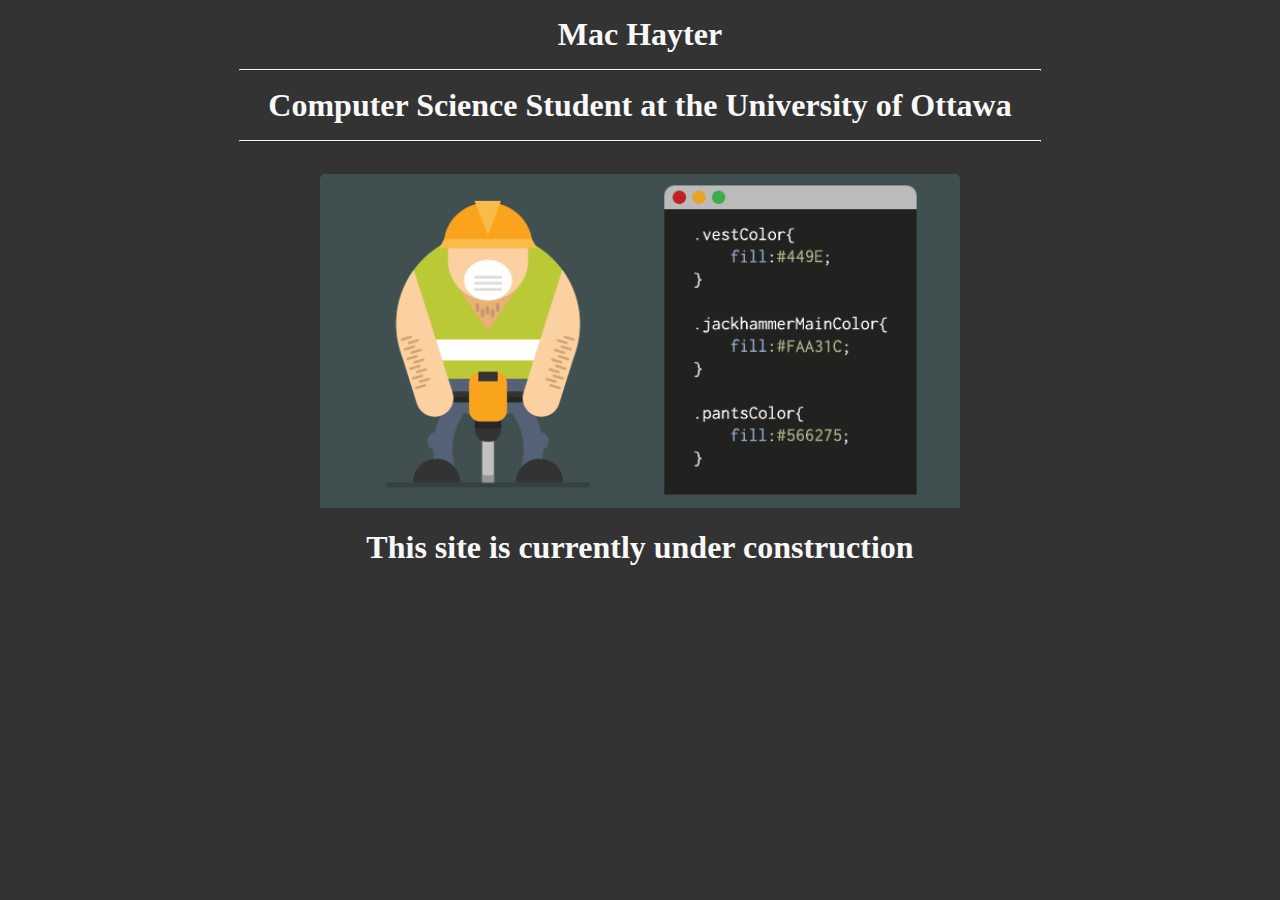
==== commit ba07c6d6: "Construction" ====
--- a/index.html
+++ b/index.html
@@ -10,64 +10,14 @@
     <link href="css/styles.css" rel="stylesheet">
     <script src="scripts.js" rel="text/javascript"></script>
   </head>
-  <body>
-    <section class="section intro">
-      <div class="intro-container">
-        <nav class="navbar-fixed-top">
-          <a class="nav-brand">Mac Hayter</a>
-          <ul class="nav-links">
-            <li class="nav-link"><a href="">About</a></li>
-            <li class="nav-link"><a href="">Projects</a></li>
-            <li class="nav-link"><a href="">Contact</a></li>
-          </ul>
-        </nav>
-        <img src="https://media.licdn.com/mpr/mpr/shrinknp_400_400/AAEAAQAAAAAAAAzwAAAAJDQ0YmIzMDVjLTUzOWItNGZiZC05MTNmLTA4OWI3Yzc2MmM3Mw.jpg" alt="" class="intro-avatar">
+  <body class="intro-container">
+    <div class="intro-container">
         <h1 class="intro-name">Mac Hayter</h1>
         <hr class="intro-divider">
         <h3 class="intro-about">Computer Science Student at the University of Ottawa</h3>
         <hr class="intro-divider">
-        <h3 class="intro-about">This site is a work in progress</h3>
+        <img class="construction" src="images/construction.gif">
+        <h3 class="intro-about"><br>This site is currently under construction</h3>
       </div>
-    </section>
-    <section class="section about">
-      <h1 class="about-intro">Hi, I'm Mac Hayter.</h1>
-      <hr class="about-divider">
-      <h3 class="about-intro-2">Here's a little bit about me.</h3>
-      <p class="about-text">Lorem ipsum dolor sit amet, consectetuer adipiscing elit. Aenean commodo ligula eget dolor. Aenean massa. Cum sociis natoque penatibus et magnis dis parturient montes, nascetur ridiculus mus. Donec quam felis, ultricies nec, pellentesque eu, pretium quis, sem. Nulla consequat massa quis enim. Donec pede justo, fringilla vel, aliquet nec, vulputate eget, arcu. In enim justo, rhoncus ut, imperdiet a, venenatis vitae, justo. Nullam dictum felis eu pede mollis pretium. Integer tincidunt. Cras dapibus. Vivamus elementum semper nisi. Aenean vulputate eleifend tellus. Aenean leo ligula, porttitor eu, consequat vitae, eleifend ac, enim. Aliquam lorem ante, dapibus in, viverra quis, feugiat a, tellus. Phasellus viverra nulla ut metus varius laoreet. Quisque rutrum. Aenean imperdiet. Etiam ultricies nisi vel augue. Curabitur ullamcorper ultricies nisi. Nam eget dui. Etiam rhoncus. Maecenas tempus, tellus eget condimentum rhoncus, sem quam semper libero, sit amet adipiscing sem neque sed ipsum. Nam quam nunc, blandit vel, luctus pulvinar, hendrerit id, lorem. Maecenas nec odio et ante tincidunt tempus. Donec vitae sapien ut libero venenatis faucibus. Nullam quis ante. Etiam sit amet orci eget eros faucibus tincidunt. Duis leo. Sed fringilla mauris sit amet nibh. Donec sodales sagittis magna. Sed consequat, leo eget bibendum sodales, augue velit cursus nunc,</p>
-    </section>
-    <section class="section portfolio">
-      <h1 class="portfolio-intro">Project Portfolio</h1>
-      <div class="portfolio-grid">
-        <div class="card">
-            <img src="https://encrypted-tbn0.gstatic.com/images?q=tbn:ANd9GcQutjzWsbWACK0o5lXwH0r4MZqjYezM1L_h5tEMfLKCiI1SjzOpWhl7ercX1g" alt="Avatar" style="width:100%">
-            <div class="container">
-              <h4><b>TEST</b></h4>
-              <button type="button" class="overlay-button" data-filter="all">Info</button>
-            </div>
-        </div>
-        <div class="card">
-            <img src="https://encrypted-tbn0.gstatic.com/images?q=tbn:ANd9GcQutjzWsbWACK0o5lXwH0r4MZqjYezM1L_h5tEMfLKCiI1SjzOpWhl7ercX1g" alt="Avatar" style="width:100%">
-            <div class="container">
-              <h4><b>TEST</b></h4>
-              <button type="button" class="overlay-button" data-filter="all">Info</button>
-            </div>
-        </div>
-        <div class="card">
-            <img src="https://encrypted-tbn0.gstatic.com/images?q=tbn:ANd9GcQutjzWsbWACK0o5lXwH0r4MZqjYezM1L_h5tEMfLKCiI1SjzOpWhl7ercX1g" alt="Avatar" style="width:100%">
-            <div class="container">
-              <h4><b>TEST</b></h4>
-              <button type="button" class="overlay-button" data-filter="all">Info</button>
-            </div>
-        </div>
-</div>
-      </div>
-    </section>
-    <section class="section contact">
-      <div class="contact-links">
-        <a href="mailto:hayterm96@gmail.com"><i class="fa fa-envelope-o fa-3x"></i></a>
-        <a href="https://github.com/Haytes"><i class="fa fa-github fa-3x"></i></a>
-        <a href="https://www.linkedin.com/in/mac-hayter-752603126/"><i class="fa fa-linkedin fa-3x"></i></a>
-      </div>
-    </section>
   </body>
 </html>
--- a/css/styles.css
+++ b/css/styles.css
@@ -43,6 +43,7 @@
   display: flex;
   flex-direction: column;
   justify-content: center;
+  background-color: #333;
 }
 .intro-divider {
   width: 50em;
@@ -87,7 +88,7 @@
   margin: 0 auto 0 auto;
 }
 .about-text {
-  margin: 0 auto 0 auto;
+  margin: 0 auto 1em auto;
   padding: 0 10rem 0 10rem;
   font-size: 1.3rem;
 }
@@ -133,6 +134,29 @@
 img {
   border-radius: 5px 5px 0 0;
 }
+.portfolio-button{
+  text-decoration: none;
+  display: flex;
+  margin: 1rem auto 1rem auto;
+  border-style: solid;
+  border-color: #333;
+  color: #333;
+  background-color: #f3f3f3;
+  border-width: 2px;
+  border-radius: 5px;
+  padding: .5em 1em .5em 1em;
+}
+.portfolio-button:hover{
+  background-color: #333;
+  color: #f8f8f8;
+  box-shadow: 0 8px 16px 0 rgba(0,0,0,0.2);
+
+}
+.align{
+    margin: 1rem auto 1rem auto;
+
+}
+
 
 /* entire container, keeps perspective */
 .flip-container {
@@ -172,6 +196,7 @@
 
 
 .overlay-button {
+  border-radius: 5px;
   background-color: transparent;
   color: black;
   border: 2px solid #555555;
@@ -200,3 +225,9 @@
   color: #333;
   margin: auto 2em auto 2em ;
 }
+.construction{
+  display: block;
+  margin-left: auto;
+  margin-right: auto;
+  width: 50%
+}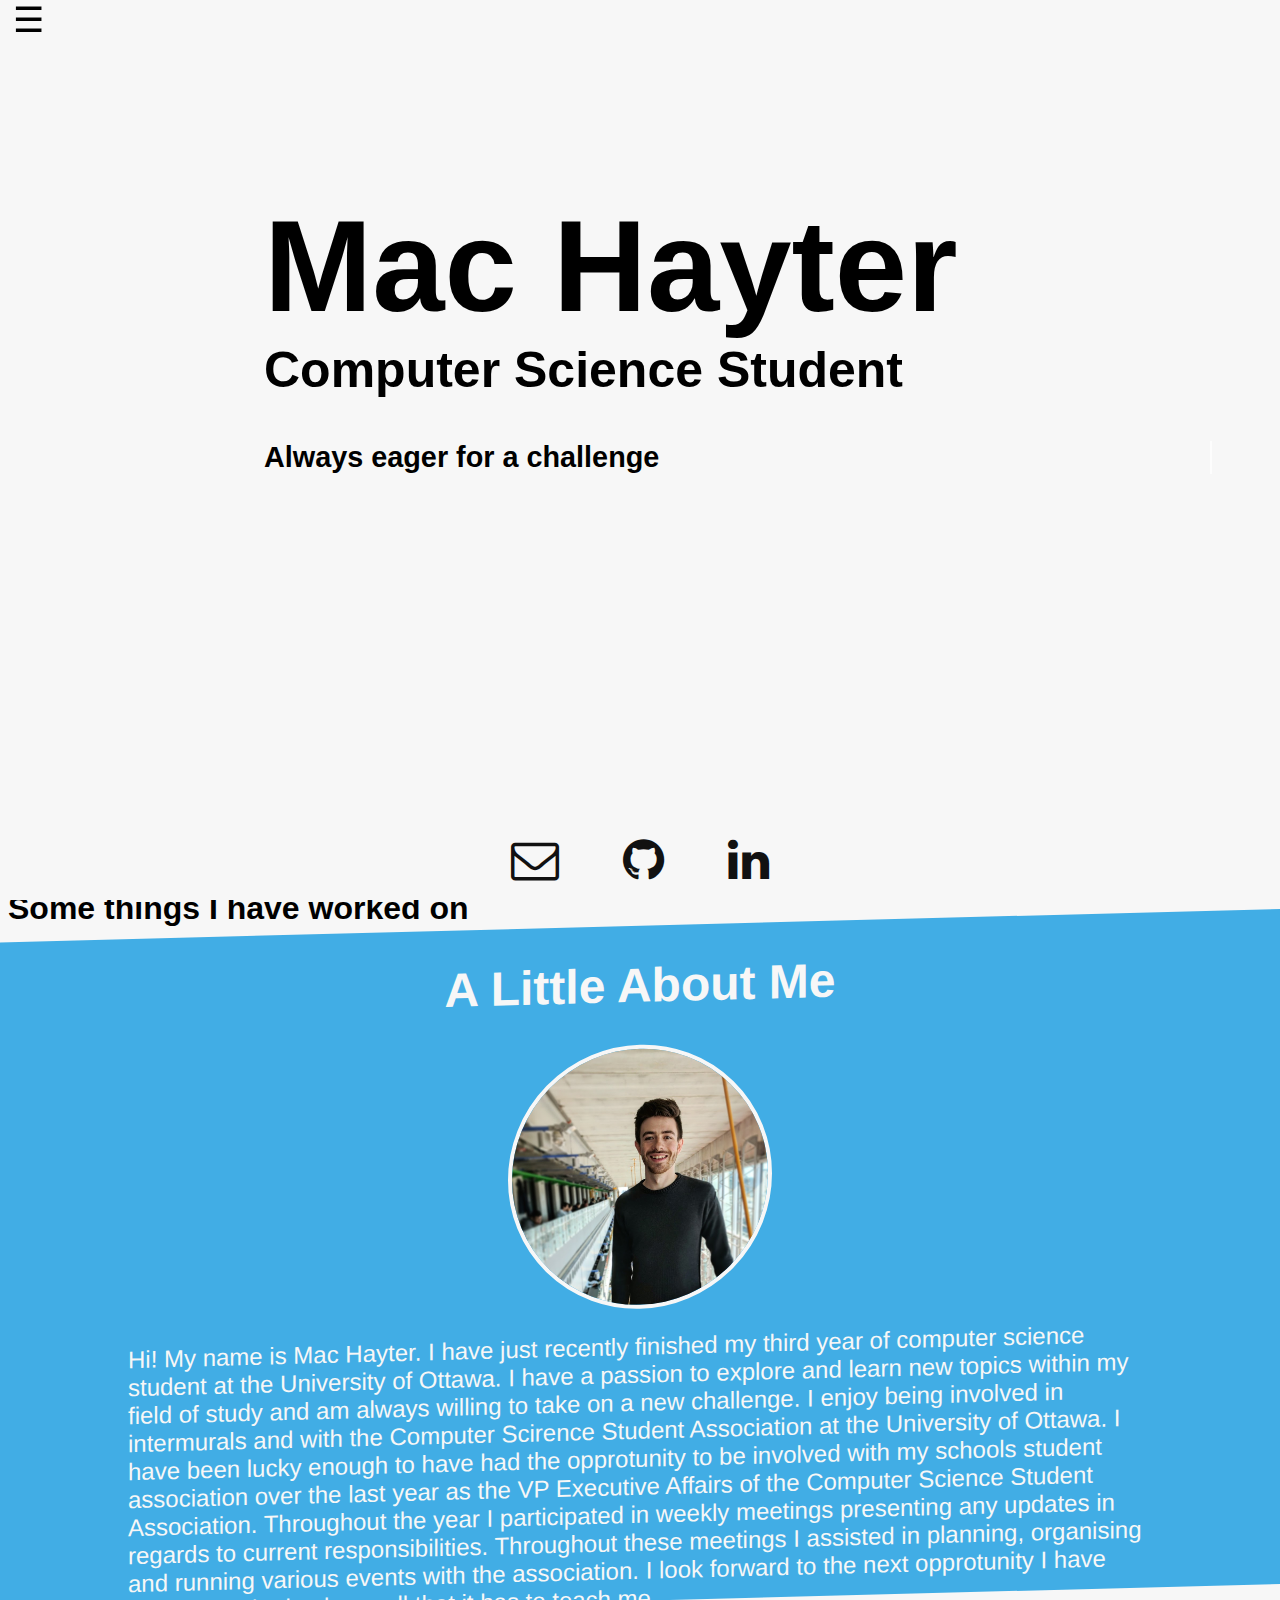
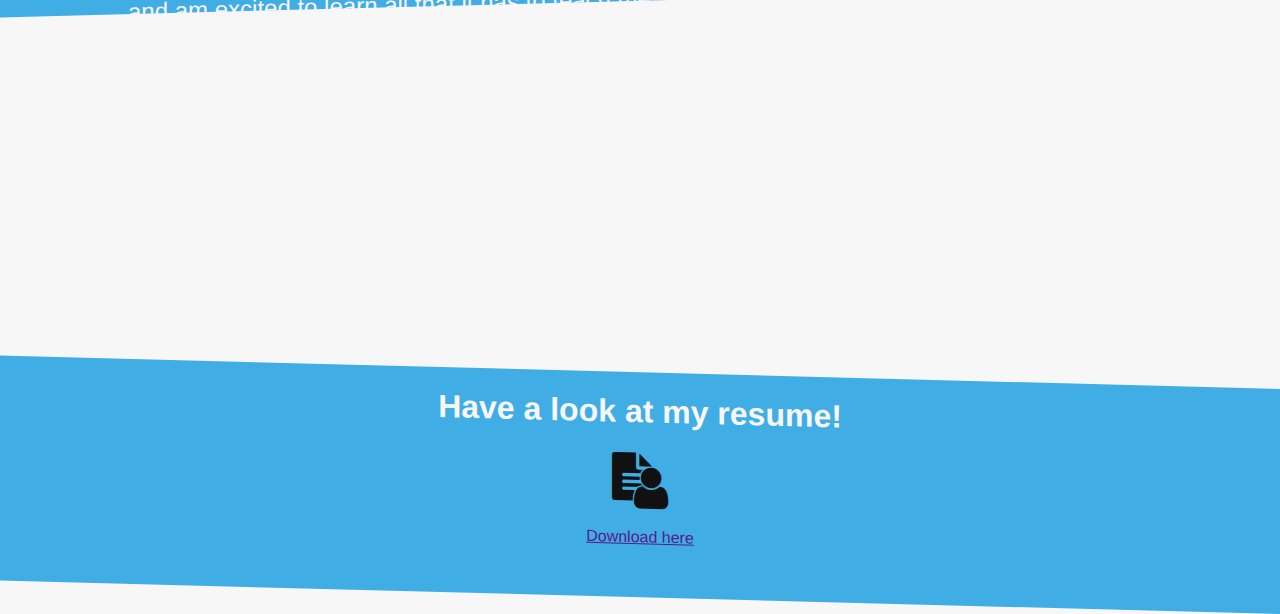
==== commit 655390ce: "Reworking the site" ====
--- a/index.html
+++ b/index.html
@@ -1,23 +1,61 @@
-<!DOCTYPE html>
-<html>
-  <head>
-    <meta charset="utf-8">
-    <meta name="viewport" content="width=device-width, initial-scale=1, shrink-to-fit=no">
-    <title>Mac Hayter</title>
-    <link rel="stylesheet" href="https://maxcdn.bootstrapcdn.com/font-awesome/4.7.0/css/font-awesome.min.css">
-    <link href="https://fonts.googleapis.com/css?family=Lato:300,400,700,300italic,400italic,700italic" rel="stylesheet" type="text/css">
-    <!-- Custom styles for this template -->
-    <link href="css/styles.css" rel="stylesheet">
-    <script src="scripts.js" rel="text/javascript"></script>
-  </head>
-  <body class="intro-container">
-    <div class="intro-container">
-        <h1 class="intro-name">Mac Hayter</h1>
-        <hr class="intro-divider">
-        <h3 class="intro-about">Computer Science Student at the University of Ottawa</h3>
-        <hr class="intro-divider">
-        <img class="construction" src="images/construction.gif">
-        <h3 class="intro-about"><br>This site is currently under construction</h3>
-      </div>
-  </body>
-</html>
+<!DOCTYPE html>
+<html>
+<head>
+	<meta name="viewport" content="width=device-width, initial-scale=1">
+	<link rel="stylesheet" type="text/css" href="styles/styles.css">
+ 	<link rel="stylesheet" href="https://maxcdn.bootstrapcdn.com/font-awesome/4.7.0/css/font-awesome.min.css">
+ 	<script src="scripts/scripts.js"></script>
+</head>
+<body>
+
+<div id="mySidenav" class="sidenav">
+  <a href="javascript:void(0)" class="closebtn" onclick="closeNav()">&times;</a>
+  <a href="#about">About</a>
+  <a href="#projects">Projects</a>
+  <a href="#resume">Resume</a>
+  
+</div>
+
+<span class="burger" onclick="openNav()">&#9776;</span>
+
+<div class="section intro">
+	<h1 class="name">Mac Hayter</h1>
+	<h2 class="title">Computer Science Student</h2>
+	<h1 class="typewriter anim-typewriter">Always eager for a challenge</h1>
+</div>
+
+<div class="section about" id="about">
+	<h1 class="about-header">A Little About Me</h1>
+	<img src="images/profile.jpg" class="about-profile">
+	<p class="about-desc">Hi! My name is Mac Hayter. I have just recently finished my third year of computer science student at the University of Ottawa. I have a passion to explore and learn new topics within my field of study and am always willing to take on a new challenge.
+	I enjoy being involved in intermurals and with the Computer Scirence Student Association at the University of Ottawa. I have been lucky enough to have had the opprotunity to be involved with my schools student association over the last year as the VP Executive Affairs of the Computer Science Student Association. Throughout the year I participated in weekly meetings presenting any updates in regards to current responsibilities. Throughout these meetings I assisted in planning, organising and running various events with the association. 
+	I look forward to the next opprotunity I have and am excited to learn all that it has to teach me.
+	</p>
+</div>
+
+<div>
+	<h1>Some things I have worked on</h1>
+</div>
+
+
+<div class="section resume" id="resume">
+	<h1 class="resume-header">Have a look at my resume!</h1>
+	<a href="" download="mac_hayter_resume">
+		<span class="resume-link">
+		   <i class="fa fa-file-text" style="font-size: 3em;"></i>
+		   <i class="fa fa-sub fa-user" style="font-size: 3em;"></i>
+		</span>
+  		<p>Download here</p>
+	</a>
+</div>
+
+<section class="section contact" >
+      <div class="contact-links">
+        <a href="mailto:hayterm96@gmail.com"><i class="fa fa-envelope-o fa-3x"></i></a>
+        <a href="https://github.com/Haytes"><i class="fa fa-github fa-3x"></i></a>
+        <a href="https://www.linkedin.com/in/mac-hayter-752603126/"><i class="fa fa-linkedin fa-3x"></i></a>
+      </div>
+</section>
+
+</body>
+</html> 
--- a/styles/styles.css
+++ b/styles/styles.css
@@ -0,0 +1,216 @@
+body {
+    font-family: "Lato", sans-serif;
+    background-color: #f7f7f7
+}
+
+/*navbar*/
+
+.burger{
+    margin-left: 5px;
+    font-size:35px;
+    cursor:pointer;
+    top: 0;
+    position: fixed;
+
+}
+
+.sidenav {
+    height: 100%;
+    width: 0;
+    position: fixed;
+    z-index: 1;
+    top: 0;
+    left: 0;
+    background-color: #111;
+    overflow-x: hidden;
+    transition: 0.5s;
+    padding-top: 60px;
+}
+
+.sidenav a {
+    padding: 8px 8px 8px 32px;
+    text-decoration: none;
+    font-size: 25px;
+    color: #818181;
+    display: block;
+    transition: 0.3s;
+}
+
+.sidenav a:hover {
+    color: #f7f7f7;
+}
+
+.sidenav .closebtn {
+    position: absolute;
+    top: 0;
+    right: 25px;
+    font-size: 36px;
+    margin-left: 50px;
+}
+
+@media screen and (max-height: 450px) {
+  .sidenav {padding-top: 15px;}
+  .sidenav a {font-size: 18px;}
+}
+
+.section{
+	width: 100%
+}
+
+/*intro*/
+.section.intro{
+	padding-top: 6em;
+    padding-left: 16em;
+    height:85vh;
+    width: auto;
+}
+
+.name{
+    font-size: 130px;
+    white-space: nowrap;
+    margin-bottom: 0;
+}
+
+.title{
+    font-size: 50px;
+    white-space: nowrap;
+    margin-top: 0;
+}
+.subtitle{
+    font-size: 
+    white-space: nowrap;
+    margin-top: 0;
+}
+
+.typewriter{
+    /*position: relative;*/
+    text-align: left;
+    margin-right: 60px;
+    border-right: 2px solid rgba(255,255,255,.75);
+    font-size: 180%;
+    /*text-align: center;*/
+    white-space: nowrap;
+    overflow: hidden;
+    /*transform: translateY(-50%);  */  
+}
+
+/* Animation */
+.anim-typewriter{
+  animation: typewriter 3s steps(40) 1s 1 normal both,
+             blinkTextCursor 500ms steps(44) infinite normal;
+}
+@keyframes typewriter{
+  from{width: 0;}
+  to{width: 16em;}
+}
+@keyframes blinkTextCursor{
+  from{border-right-color: rgba(1,1,1,.75);}
+  to{border-right-color: transparent;}
+}
+
+
+.section.about{
+    top: 101vh;
+    background: #41ade5;
+    color: #f7f7f7;
+    position: relative;
+    z-index: 1;
+    height: 50vh;
+}
+
+.section.about{
+  background: inherit;
+  content: '';
+  display: block;
+  height: 75%;
+  left: 0;
+  position: absolute;
+  right: 0;
+  transform: skewY(-1.5deg);
+  transform-origin: 100%;
+  z-index: -1;
+  background: #41ade5;
+}
+
+.about-header{
+  text-align: center;
+  font-size: 3em 
+}
+
+.about-profile {
+  display: block;
+  width: 16em;
+  height: 16em;
+  border-radius: 50%;
+  border: 0.25em solid #f7f7f7;
+  margin: 1em auto 0 auto;
+}
+
+.about-desc{
+    margin-left: 10%;
+    margin-right: 10%;
+    font-size: 1.5em;
+    color: #f7f7f7;
+}
+
+.section.resume{
+    top: 221vh;
+    background: #41ade5;
+    color: #fff;
+    position: relative;
+    z-index: 1;
+}
+
+.section.resume{
+  text-align: center;
+  background: inherit;
+  content: '';
+  display: block;
+  height: 25%;
+  left: 0;
+  position: absolute;
+  right: 0;
+  transform: skewY(1.5deg);
+  transform-origin: 100%;
+  z-index: -1;
+  background: #41ade5;
+}
+
+.resume-header{
+    color: #f7f7f7;
+}
+
+.resume-link{
+    color: #111;
+}
+
+.fa-sub { 
+   position: relative;
+   left: -.5em;
+   width: .2em;
+   vertical-align: -.25em;
+   text-shadow: -1px -1px 0px #41ade5, -1px 1px 0px #41ade5
+ }
+
+/* Contact */
+.section.contact {
+  height: 5em;
+  display: flex;
+  justify-content: center;
+  position: fixed;
+  left: 0;
+  bottom: 0;
+  background-color: #f7f7f7
+}
+.contact-links {
+  display: flex;
+  flex-direction: row;
+  align-items: center;
+  justify-content: center;
+  width: 50%;
+}
+.contact-links > a {
+  color: #111;
+  margin: auto 2em auto 2em ;
+  margin-bottom: 1em;
+}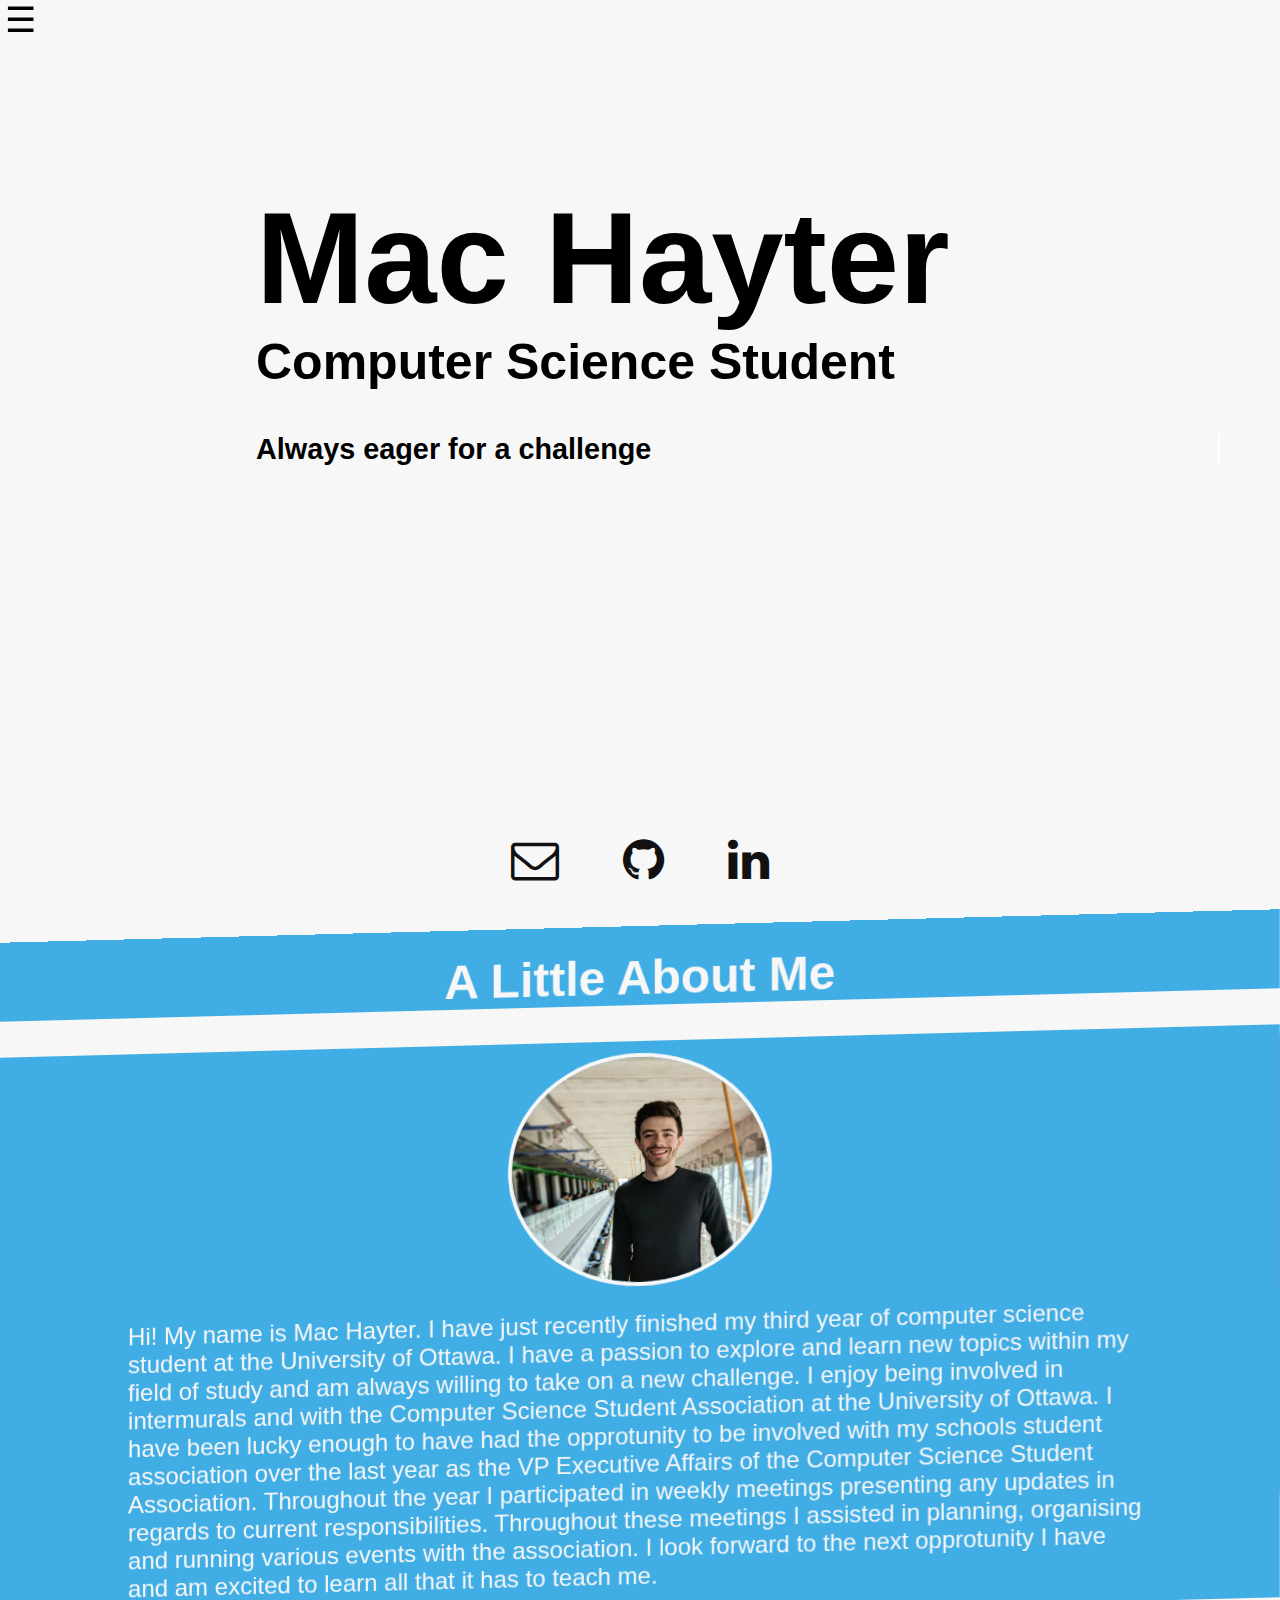
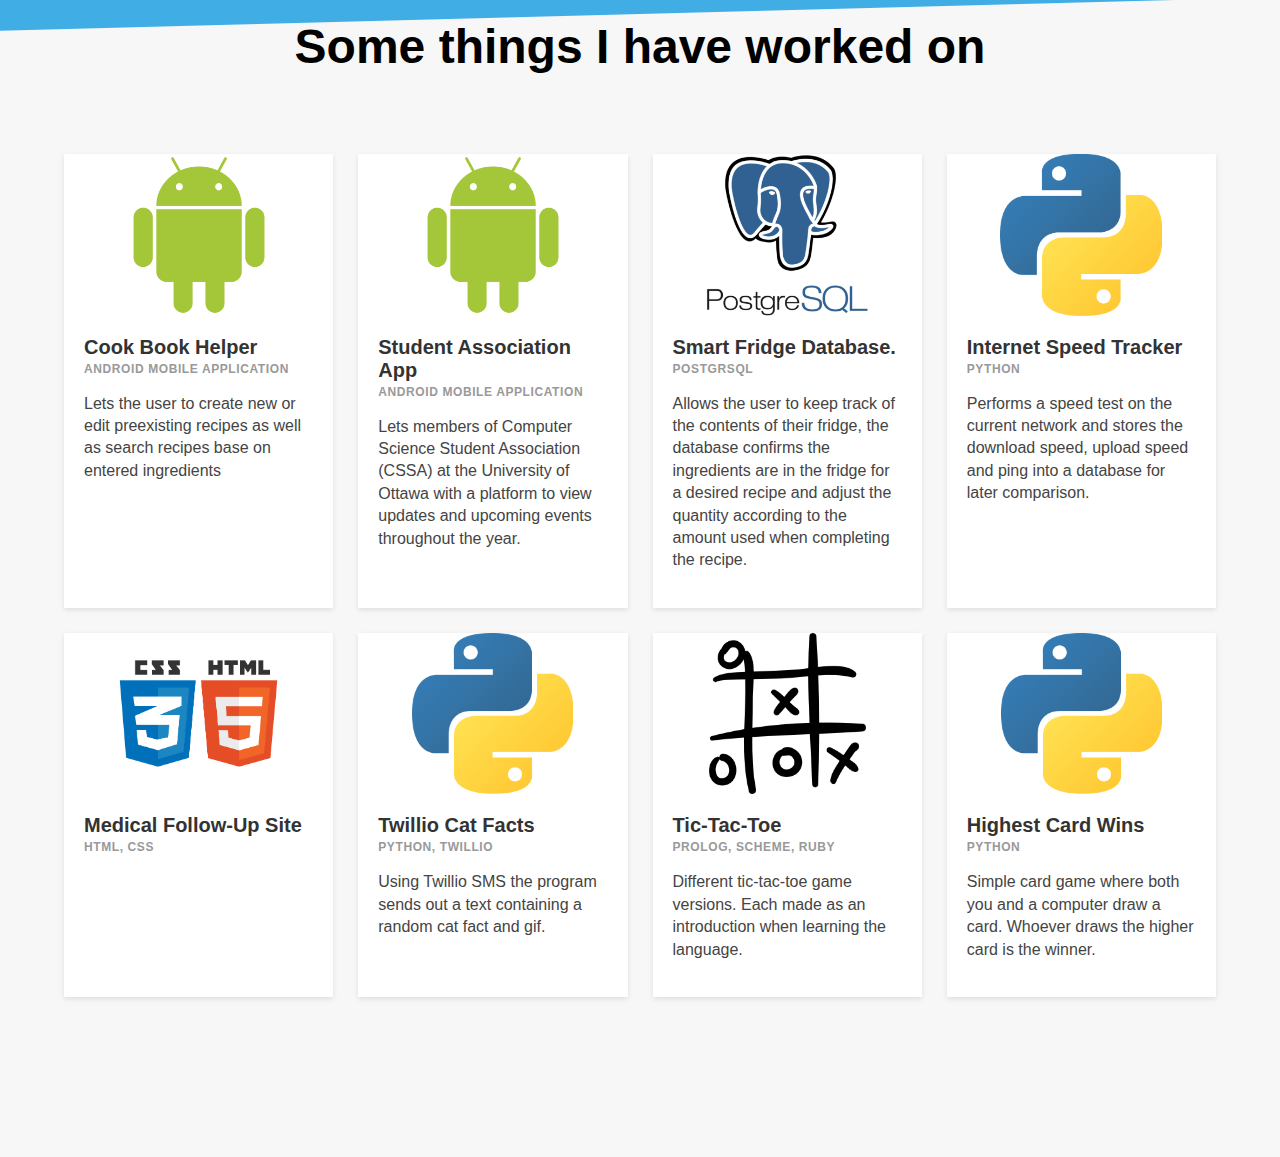
==== commit fcdf711b: "Projects added" ====
--- a/index.html
+++ b/index.html
@@ -4,7 +4,14 @@
 	<meta name="viewport" content="width=device-width, initial-scale=1">
 	<link rel="stylesheet" type="text/css" href="styles/styles.css">
  	<link rel="stylesheet" href="https://maxcdn.bootstrapcdn.com/font-awesome/4.7.0/css/font-awesome.min.css">
+
+ 	<link rel="stylesheet" href="https://stackpath.bootstrapcdn.com/bootstrap/4.1.1/css/bootstrap.min.css" integrity="sha384-WskhaSGFgHYWDcbwN70/dfYBj47jz9qbsMId/iRN3ewGhXQFZCSftd1LZCfmhktB" crossorigin="anonymous">
+
  	<script src="scripts/scripts.js"></script>
+
+ 	<script src="https://code.jquery.com/jquery-3.3.1.slim.min.js" integrity="sha384-q8i/X+965DzO0rT7abK41JStQIAqVgRVzpbzo5smXKp4YfRvH+8abtTE1Pi6jizo" crossorigin="anonymous"></script>
+	<script src="https://cdnjs.cloudflare.com/ajax/libs/popper.js/1.14.3/umd/popper.min.js" integrity="sha384-ZMP7rVo3mIykV+2+9J3UJ46jBk0WLaUAdn689aCwoqbBJiSnjAK/l8WvCWPIPm49" crossorigin="anonymous"></script>
+	<script src="https://stackpath.bootstrapcdn.com/bootstrap/4.1.1/js/bootstrap.min.js" integrity="sha384-smHYKdLADwkXOn1EmN1qk/HfnUcbVRZyYmZ4qpPea6sjB/pTJ0euyQp0Mk8ck+5T" crossorigin="anonymous"></script>
 </head>
 <body>
 
@@ -12,7 +19,7 @@
   <a href="javascript:void(0)" class="closebtn" onclick="closeNav()">&times;</a>
   <a href="#about">About</a>
   <a href="#projects">Projects</a>
-  <a href="#resume">Resume</a>
+  <a href="src/files/MacHayterResume.pdf" download>Resume   <i class="fa fa-download "></i></a>
   
 </div>
 
@@ -26,19 +33,106 @@
 
 <div class="section about" id="about">
 	<h1 class="about-header">A Little About Me</h1>
-	<img src="images/profile.jpg" class="about-profile">
+	<img src="src/images/profile.jpg" class="about-profile">
 	<p class="about-desc">Hi! My name is Mac Hayter. I have just recently finished my third year of computer science student at the University of Ottawa. I have a passion to explore and learn new topics within my field of study and am always willing to take on a new challenge.
-	I enjoy being involved in intermurals and with the Computer Scirence Student Association at the University of Ottawa. I have been lucky enough to have had the opprotunity to be involved with my schools student association over the last year as the VP Executive Affairs of the Computer Science Student Association. Throughout the year I participated in weekly meetings presenting any updates in regards to current responsibilities. Throughout these meetings I assisted in planning, organising and running various events with the association. 
+	I enjoy being involved in intermurals and with the Computer Science Student Association at the University of Ottawa. I have been lucky enough to have had the opprotunity to be involved with my schools student association over the last year as the VP Executive Affairs of the Computer Science Student Association. Throughout the year I participated in weekly meetings presenting any updates in regards to current responsibilities. Throughout these meetings I assisted in planning, organising and running various events with the association. 
 	I look forward to the next opprotunity I have and am excited to learn all that it has to teach me.
 	</p>
 </div>
 
-<div>
-	<h1>Some things I have worked on</h1>
+<div class="section projects" id="projects">
+	<h1 class="project-header">Some things I have worked on</h1>
+
+
+<div class="support-grid"></div>
+
+<div class="band">
+    <div class="item-1">
+          <a href="https://github.com/Haytes/CookHelper" class="card">
+            <div class="thumb" style="background-image: url(src/images/android_logo.png); background-size: contain;background-repeat: no-repeat;"></div>
+            <article>
+              <h1>Cook Book Helper</h1>
+              <span>Android Mobile Application</span>
+              <p>Lets the user to create new or edit preexisting recipes as well as search recipes base on entered ingredients</p>
+            </article>
+          </a>
+    </div>
+    <div class="item-2">
+          <a href="https://github.com/wesmartin17/SEG3125-Project" class="card">
+            <div class="thumb" style="background-image: url(src/images/android_logo.png); background-size: contain;background-repeat: no-repeat;"></div>
+            <article>
+              <h1>Student Association App</h1>
+              <span>Android Mobile Application</span>
+              <p>Lets members of Computer Science Student Association (CSSA) at the University of Ottawa with a platform to view updates and upcoming events throughout the year.</p>
+            </article>
+          </a>
+    </div>
+    <div class="item-3">
+      <a href="#projects" class="card">
+<div class="thumb" style="background-image: url(src/images/postgreSQL.png); background-size: contain;background-repeat: no-repeat;"></div>        <article>
+          <h1>Smart Fridge Database.</h1>
+          <span>PostgrSQL</span>
+          <p>Allows the user to keep track of the contents of their fridge, the database confirms the ingredients are
+in the fridge for a desired recipe and adjust the quantity according to the amount used when completing
+the recipe.</p>
+        </article>
+      </a>
+    </div>
+    <div class="item-4">
+          <a href="https://github.com/Haytes/Tic-Tac-Toe" class="card">
+            <div class="thumb" style="background-image: url(src/images/python.png); background-size: contain;background-repeat: no-repeat;"></div>
+            <article>
+              <h1>Internet Speed Tracker</h1>
+              <span>Python</span>
+              <p>Performs a speed test on the current network and stores the download speed, upload speed and ping into a database for later comparison.</p>
+            </article>
+          </a>
+    </div>
+    <div class="item-4">
+          <a href="https://github.com/Haytes/Medical-Follow-up-Website" class="card">
+            <div class="thumb" style="background-image: url(src/images/html5css3.png); background-size: contain;background-repeat: no-repeat;"></div>
+            <article>
+              <h1>Medical Follow-Up Site</h1>
+              <span>HTML, CSS</span>
+              <p></p>
+            </article>
+          </a>
+    </div>
+    <div class="item-4">
+          <a href="https://github.com/Haytes/Twilio-Cat-Facts" class="card">
+            <div class="thumb" style="background-image: url(src/images/python.png); background-size: contain;background-repeat: no-repeat;"></div>
+            <article>
+              <h1>Twillio Cat Facts</h1>
+              <span>Python, Twillio</span>
+              <p>Using Twillio SMS the program sends out a text containing a random cat fact and gif.</p>
+            </article>
+          </a>
+    </div>
+    <div class="item-4">
+          <a href="https://github.com/Haytes/Tic-Tac-Toe" class="card">
+            <div class="thumb" style="background-image: url(src/images/tictactoe.png); background-size: contain;background-repeat: no-repeat;"></div> 
+            <article>
+              <h1>Tic-Tac-Toe</h1>
+              <span>Prolog, Scheme, Ruby</span>
+              <p>Different tic-tac-toe game versions. Each made as an introduction when learning the language.</p>
+            </article>
+          </a>
+    </div>
+    <div class="item-4">
+          <a href="https://github.com/Haytes/Highest-Card-Wins" class="card">
+            <div class="thumb" style="background-image: url(src/images/python.png); background-size: contain;background-repeat: no-repeat;"></div>
+            <article>
+              <h1>Highest Card Wins</h1>
+              <span>Python</span>
+              <p>Simple card game where both you and a computer draw a card. Whoever draws the higher card is the winner.</p>
+            </article>
+          </a>
+    </div>  
+  </div>
 </div>
 
 
-<div class="section resume" id="resume">
+<!-- <div class="section resume" id="resume">
 	<h1 class="resume-header">Have a look at my resume!</h1>
 	<a href="" download="mac_hayter_resume">
 		<span class="resume-link">
@@ -47,7 +141,7 @@
 		</span>
   		<p>Download here</p>
 	</a>
-</div>
+</div> -->
 
 <section class="section contact" >
       <div class="contact-links">
--- a/styles/styles.css
+++ b/styles/styles.css
@@ -1,8 +1,12 @@
 body {
     font-family: "Lato", sans-serif;
-    background-color: #f7f7f7
-}
-
+    background-color: #f7f7f7;
+    margin: 0;
+}
+img {
+    max-width: 50%;
+    max-height: 50%;
+}
 /*navbar*/
 
 .burger{
@@ -54,6 +58,7 @@
 }
 
 .section{
+  margin: 0;
 	width: 100%
 }
 
@@ -61,7 +66,7 @@
 .section.intro{
 	padding-top: 6em;
     padding-left: 16em;
-    height:85vh;
+    height:105vh;
     width: auto;
 }
 
@@ -109,7 +114,7 @@
 }
 
 
-.section.about{
+/*.section.about{
     top: 101vh;
     background: #41ade5;
     color: #f7f7f7;
@@ -151,7 +156,64 @@
     margin-right: 10%;
     font-size: 1.5em;
     color: #f7f7f7;
-}
+}*/
+
+.section.about{
+    box-shadow: 15px 10px 8px #888888;
+    background: #41ade5;
+    color: #f7f7f7;
+    display: flex;
+    flex-direction: column;
+    z-index: 1;
+    height: 50vh;
+    padding-bottom: .5em;
+}
+
+.section.about{
+  display: flex;
+  flex-direction: column;
+  justify-content: center;
+  transform: skewY(-1.5deg);
+  z-index: -1;
+  background-color:#41ade5;
+}
+
+.about-header{
+  text-align: center;
+  padding-top: .5em;
+  font-size: 3em; 
+  background-color:#41ade5;
+}
+
+.about-profile {
+  width: 16em;
+  height: 16em;
+  border-radius: 50%;
+  border: 0.25em solid #f7f7f7;
+  margin: 1em auto 0 auto;
+}
+
+.about-desc{
+    padding-left: 10%;
+    padding-right: 10%;
+    padding-bottom: 1em;
+    font-size: 1.5em;
+    color: #f7f7f7;
+    background-color: inherit;
+}
+
+.section.projects{
+  margin-top: 6em;
+  margin-bottom: 10em;
+}
+
+.project-header{
+  text-align: center;
+  padding-top: .5em;
+  padding-bottom: 1em;
+  font-size: 3em; 
+}
+
 
 .section.resume{
     top: 221vh;
@@ -213,4 +275,77 @@
   color: #111;
   margin: auto 2em auto 2em ;
   margin-bottom: 1em;
+}
+
+
+.band {
+  width: 90%;
+  max-width: 1240px;
+  margin: 0 auto;
+  display: grid;
+  grid-template-columns: 1fr;
+  grid-template-rows: auto;
+  grid-gap: 25px;
+}
+
+@media only screen and (min-width: 500px) {
+  .band {
+    grid-template-columns: 1fr 1fr;
+  }  
+}
+
+@media only screen and (min-width: 850px) {
+  .band {
+    grid-template-columns: 1fr 1fr 1fr 1fr;
+  }
+}
+
+
+.card {
+  background: white;
+  text-decoration: none;
+  color: #444;
+  box-shadow: 0 2px 5px rgba(0,0,0,0.1);
+  display: flex;
+  flex-direction: column;
+  min-height: 100%;
+  position: relative;
+  top: 0;
+  transition: all .1s ease-in;
+}
+
+.card:hover {
+  top: -2px;
+  box-shadow: 0 4px 5px rgba(0,0,0,0.2);
+  text-decoration: none;
+}
+
+.card article {
+  padding: 20px;
+}
+
+.card .thumb {
+  padding-bottom: 60%;
+  background-size: cover;
+  background-position: center center;
+}
+
+/* typography */
+.card h1 {
+  font-size: 20px;
+  margin: 0;
+  color: #333;
+}
+
+.card p { 
+  line-height: 1.4;
+}
+
+.card span {
+  font-size: 12px;
+  font-weight: bold;
+  color: #999;
+  text-transform: uppercase;
+  letter-spacing: .05em;
+  margin: 2em 0 0 0;
 }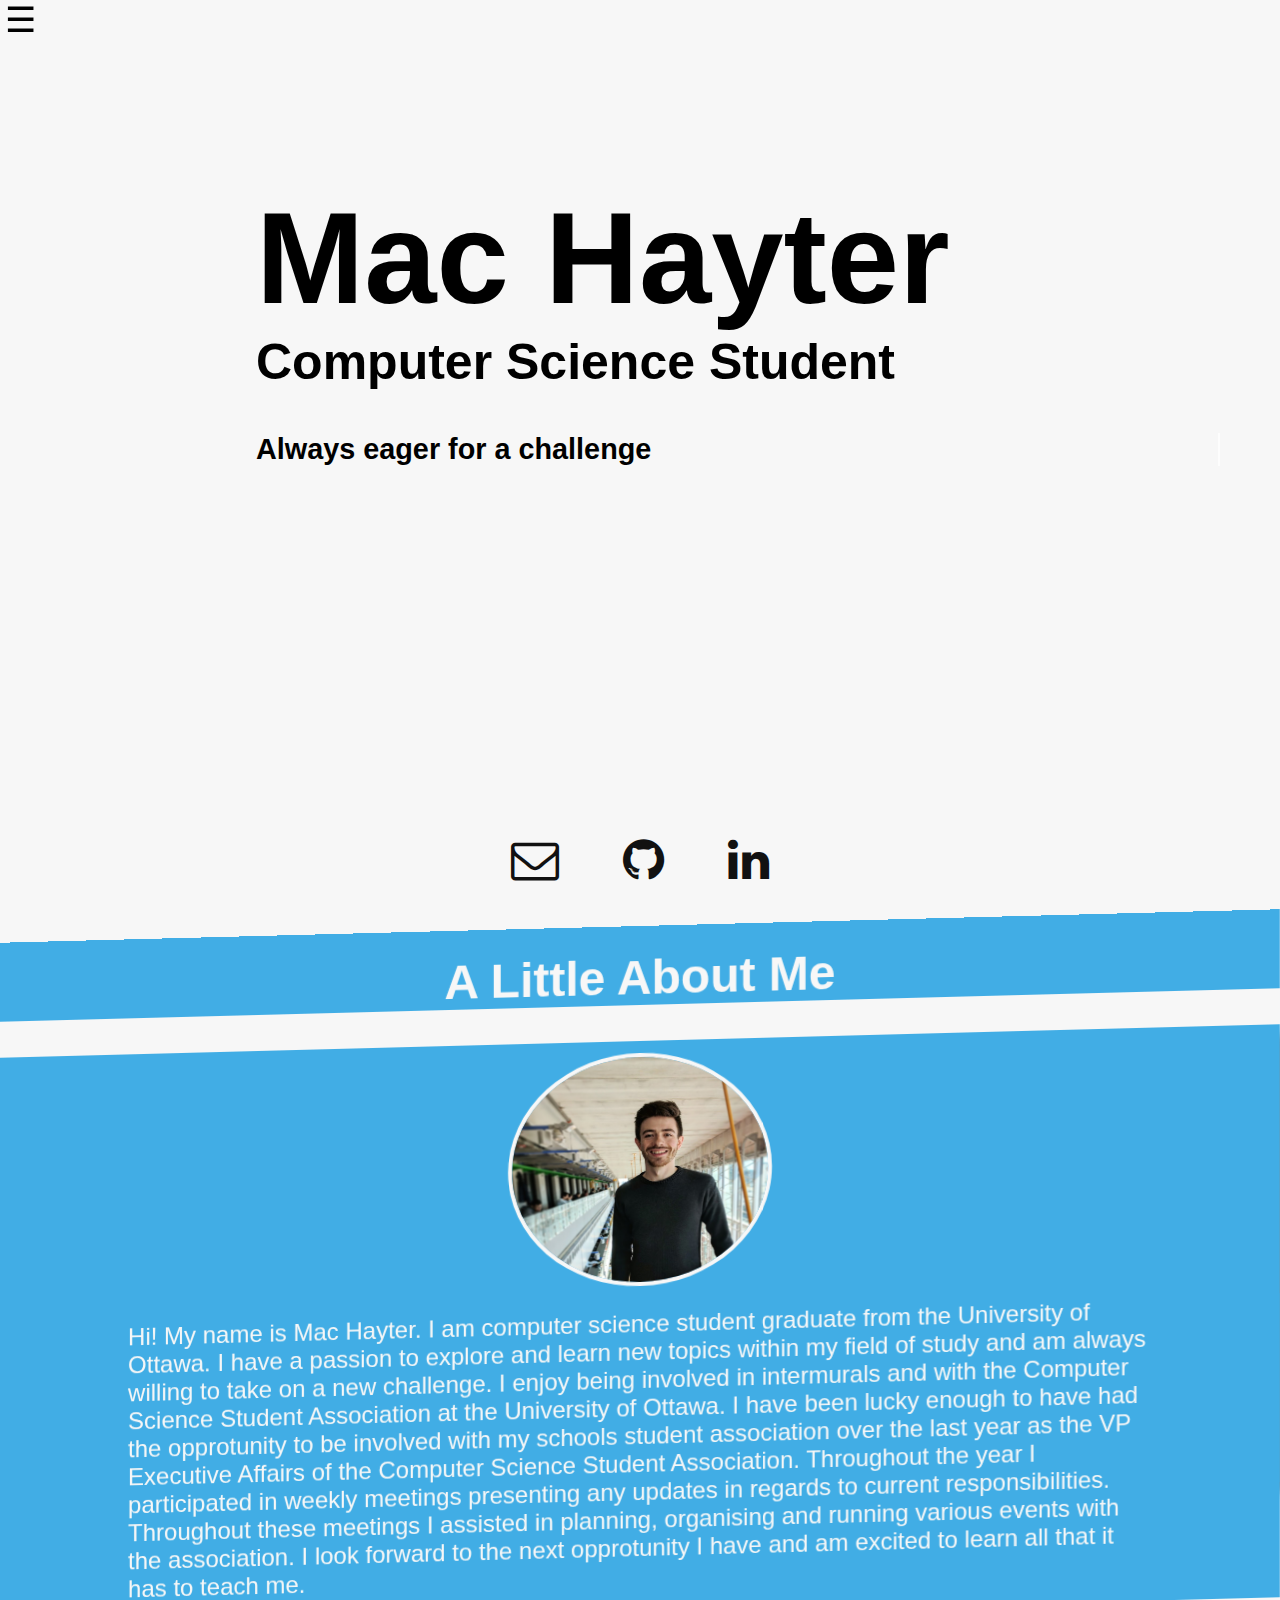
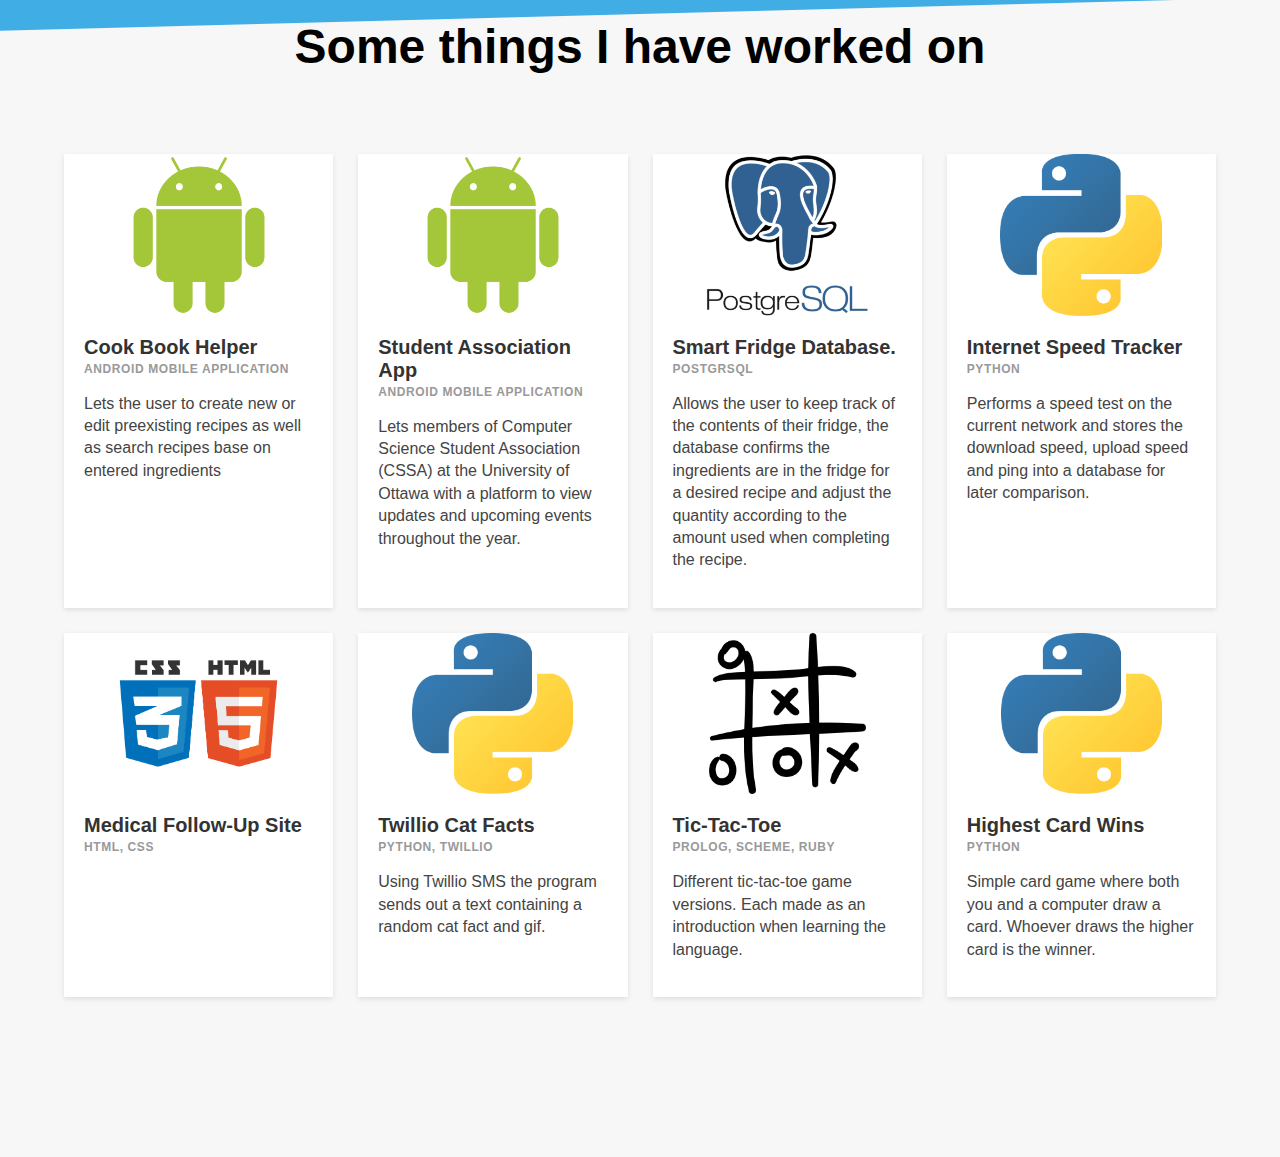
==== commit a1895b10: "Update index.html" ====
--- a/index.html
+++ b/index.html
@@ -34,7 +34,7 @@
 <div class="section about" id="about">
 	<h1 class="about-header">A Little About Me</h1>
 	<img src="src/images/profile.jpg" class="about-profile">
-	<p class="about-desc">Hi! My name is Mac Hayter. I have just recently finished my third year of computer science student at the University of Ottawa. I have a passion to explore and learn new topics within my field of study and am always willing to take on a new challenge.
+	<p class="about-desc">Hi! My name is Mac Hayter. I am computer science student graduate from the University of Ottawa. I have a passion to explore and learn new topics within my field of study and am always willing to take on a new challenge.
 	I enjoy being involved in intermurals and with the Computer Science Student Association at the University of Ottawa. I have been lucky enough to have had the opprotunity to be involved with my schools student association over the last year as the VP Executive Affairs of the Computer Science Student Association. Throughout the year I participated in weekly meetings presenting any updates in regards to current responsibilities. Throughout these meetings I assisted in planning, organising and running various events with the association. 
 	I look forward to the next opprotunity I have and am excited to learn all that it has to teach me.
 	</p>
